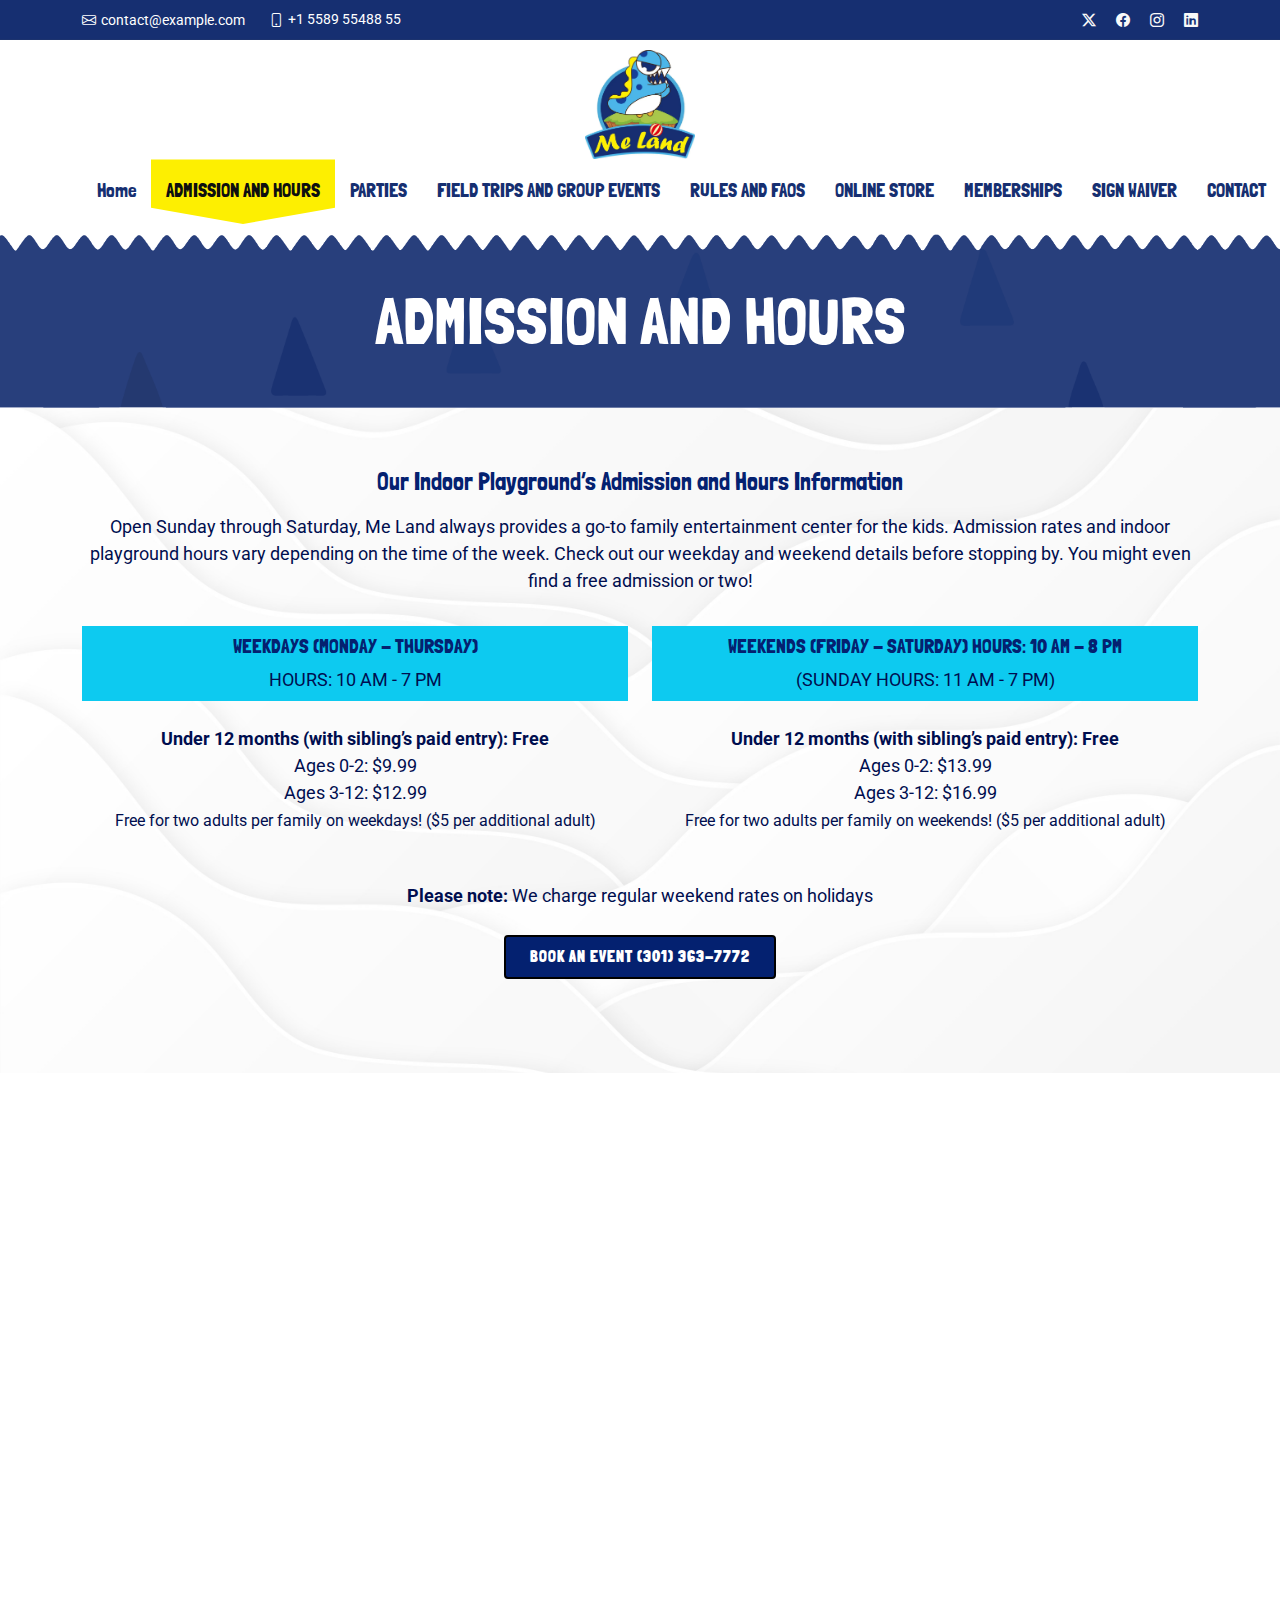
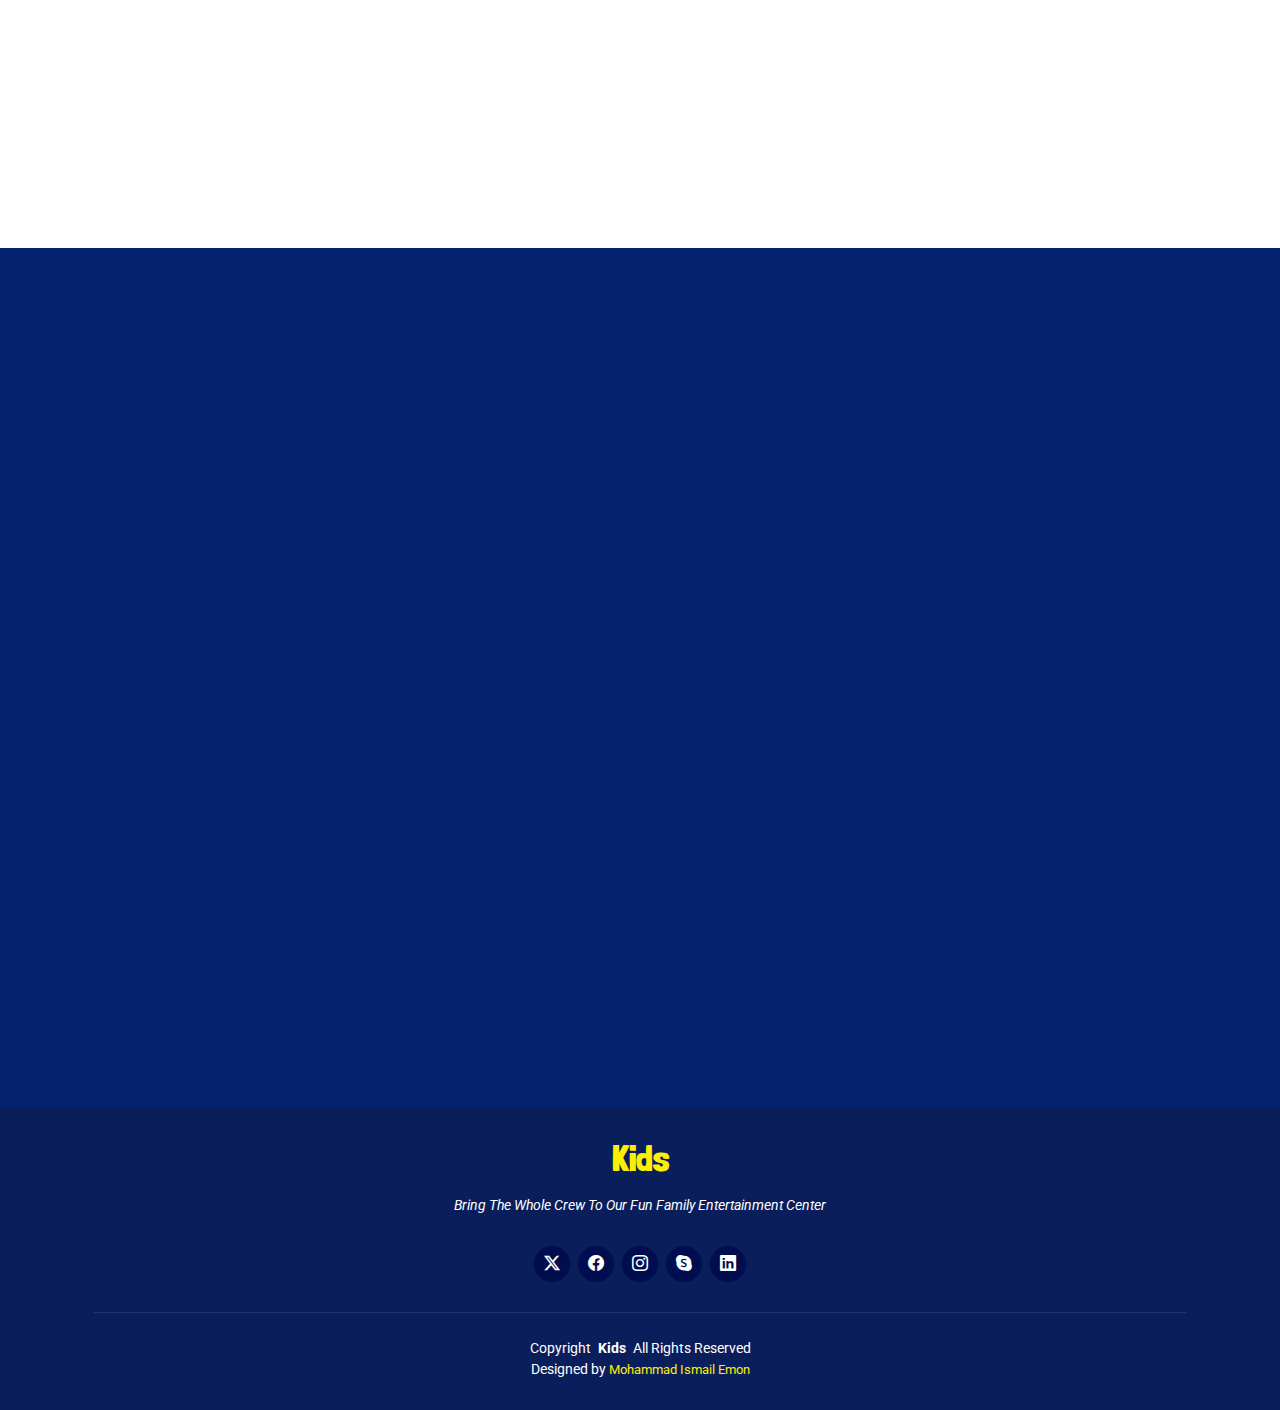
==== AdmissionandHours.html @ 79fac022 "final push" ====
<!DOCTYPE html>
<html lang="en">

<head>
  <meta charset="utf-8">
  <meta content="width=device-width, initial-scale=1.0" name="viewport">
  <title>Kids</title>
  <meta name="description" content="">
  <meta name="keywords" content="">

  <!-- Favicons -->
  <link href="assets/img/favicon.png" rel="icon">
  <link href="assets/img/apple-touch-icon.png" rel="apple-touch-icon">

  <!-- Fonts -->
  <link href="https://fonts.googleapis.com" rel="preconnect">
  <link href="https://fonts.gstatic.com" rel="preconnect" crossorigin>
  <link href="https://fonts.googleapis.com/css2?family=Roboto:ital,wght@0,100;0,300;0,400;0,500;0,700;0,900;1,100;1,300;1,400;1,500;1,700;1,900&family=Montserrat:ital,wght@0,100;0,200;0,300;0,400;0,500;0,600;0,700;0,800;0,900;1,100;1,200;1,300;1,400;1,500;1,600;1,700;1,800;1,900&family=Poppins:ital,wght@0,100;0,200;0,300;0,400;0,500;0,600;0,700;0,800;0,900;1,100;1,200;1,300;1,400;1,500;1,600;1,700;1,800;1,900&display=swap" rel="stylesheet">
  <link href="https://fonts.googleapis.com/css2?family=Londrina+Solid:wght@100;300;400;900&display=swap" rel="stylesheet">


  <!-- Vendor CSS Files -->
  <link href="assets/vendor/bootstrap/css/bootstrap.min.css" rel="stylesheet">
  <link href="assets/vendor/bootstrap-icons/bootstrap-icons.css" rel="stylesheet">
  <link href="assets/vendor/aos/aos.css" rel="stylesheet">
  <link href="assets/vendor/swiper/swiper-bundle.min.css" rel="stylesheet">
  <!-- <link href="assets/vendor/glightbox/css/glightbox.min.css" rel="stylesheet"> -->

  <!-- Main CSS File -->
  <link href="assets/css/main.css" rel="stylesheet">
  <link rel="stylesheet" href="/assets/css/AdmissionandHours.css">

</head>

<body class="index-page">

  <header id="header" class="header ">

    <div class="topbar topba  d-flex align-items-center">
      <div class="  container d-flex justify-content-center justify-content-md-between">
        <div class="contact-info d-flex align-items-center text-white">
          <i class="bi bi-envelope d-flex align-items-center text-white "><a 
            class="text-white" href="mailto:contact@example.com">contact@example.com</a></i>
          <i class="bi bi-phone d-flex align-items-center ms-4 text-white"><span class="text-white">+1 5589 55488 55</span></i>
        </div>
        <div class="social-links  d-none d-md-flex align-items-center">
          <a href="#" class="twitter"><i class="bi bi-twitter-x"></i></a>
          <a href="#" class="facebook"><i class="bi bi-facebook"></i></a>
          <a href="#" class="instagram"><i class="bi bi-instagram"></i></a>
          <a href="#" class="linkedin"><i class="bi bi-linkedin"></i></a>
        </div>
      </div>
    </div><!-- End Top Bar -->

    <div class="branding d-flex align-items-cente">

      <div class="container position-relative d-flex d-md-block align-items-center justify-content-between">
        <a href="index.html" class=" ">
          <img src="/assets/img/kids-logo/logo1.png" alt="" class="mx-auto d-block logo-kids">

        </a>

        <nav id="navmenu" class="navmenu">
          <ul>
            <li><a href="/index.html" class="active">Home</a></li>
            <li><a href="/AdmissionandHours.html">ADMISSION AND HOURS</a></li>
            <li><a href="/Parties.html">PARTIES</a></li>
            <li><a href="/Field-Trips-and-Group-Events.html">FIELD TRIPS AND GROUP EVENTS</a></li>
            <li><a href="/Rules-and-FAQs.html">RULES AND FAOS</a></li>
            <li><a href="#team">ONLINE STORE</a></li>
            <li><a href="/Memberships.html">MEMBERSHIPS</a></li>
            <li><a href="#team">SIGN WAIVER</a></li>
            <li><a href="/Contact-Us.html">CONTACT</a></li>
            <li class="dropdown  mx-1 " style="background-color: #162F71 ; "><a href="#"><span class="text-warning">See our other locations</span> <i class="bi bi-chevron-down toggle-dropdown text-warning"></i></a>
              <ul>
                <li><a href="#">Dropdown 1</a></li>
                <li><a href="#">Dropdown 2</a></li>
                <li><a href="#">Dropdown 3</a></li>
                <li><a href="#">Dropdown 4</a></li>
              </ul>
            </li>
         
          </ul>
          <i class="mobile-nav-toggle d-xl-none bi bi-list"></i>
        </nav>

      </div>

    </div>

  </header>

  <main class="main">

   <!-- frederick section -->
    
   <div id="title-heading">
    <h1 class="text-center p-5  m-0 " id="title-heading">Admission and Hours</h1>
  </div>

<!--frederick section end -->

 <!-- admission section -->
<section id="admission" id="headline-bg"  class="headline-bg">
<div class="container">
  <h4 class="text-center">Our Indoor Playground’s Admission and Hours Information</h4>
<p class="text-center py-2 text-wrap " >Open Sunday through Saturday, Me Land always provides a go-to family entertainment center for the kids. Admission rates and indoor playground hours vary depending on the time of the week. Check out our weekday and weekend details before stopping by. You might even find a free admission or two!</p>
</div>



<div class="container text-center py-4">
  <div class="row">
      <div class="col-md-6">
          <div class="bg-info text-white py-2">
              <h5>WEEKDAYS (MONDAY - THURSDAY)</h5>
              <p class="text-center">HOURS: 10 AM - 7 PM</p>
          </div>

          <div class="col-md-12 d-flex flex-column align-items-center pb-4 pt-2 py-md-4">
            <p class=""><strong>Under 12 months (with sibling’s paid entry): Free</strong></p>
            <p>Ages 0-2: $9.99</p>
            <p>Ages 3-12: $12.99</p>
            <p class="additional"><small>Free for two adults per family on weekdays! ($5 per additional adult)</small></p>
        </div>

      </div>
      <div class="col-md-6 ">
          <div class="bg-info text-white py-2">
              <h5>WEEKENDS (FRIDAY - SATURDAY) HOURS: 10 AM - 8 PM</h5>
              <p class="text-center">(SUNDAY HOURS: 11 AM - 7 PM)</p>
          </div>
          <div class="col-md-12 d-flex flex-column align-items-center  pb-4 pt-2 py-md-4">
            <p><strong>Under 12 months (with sibling’s paid entry): Free</strong></p>
            <p>Ages 0-2: $13.99</p>
            <p>Ages 3-12: $16.99</p>
            <p class="additional"><small>Free for two adults per family on weekends! ($5 per additional adult)</small></p>
        </div>
      </div>
      
  </div>


  <div class="row mt-0">
      <div class="col-12">
          <p class="text-center pt-4 pb-3"><strong>Please note:</strong> We charge regular weekend rates on holidays</p>
          <a href="tel:3013637772" class="event-book-btn  fw-bold px-4 py-2">
              BOOK AN EVENT (301) 363-7772
          </a>
      </div>
  </div>
</div>


</section>
 <!-- admission section end -->






    <!-- Testimonials Section -->
    <section id="testimonials" class="testimonials section">

      <!-- Section Title -->
      <div class="container " data-aos="zoom-in-up">
        <div class="portfolio-section container">
          <!-- <div class="ribbon"></div> -->
          <h1 class="portfolio-title my-0">What our</h1>
          <h2 class="portfolio-subtitle">customers are saying</h2>
      </div>
      </div><!-- End Section Title -->

      <div class="container" data-aos="fade-up" data-aos-delay="100">

        <div class="swiper init-swiper">
          <script type="application/json" class="swiper-config">
            {
              "loop": true,
              "speed": 600,
              "autoplay": {
                "delay": 5000
              },
              "slidesPerView": "auto",
              "pagination": {
                "el": ".swiper-pagination",
                "type": "bullets",
                "clickable": true
              },
              "breakpoints": {
                "320": {
                  "slidesPerView": 1,
                  "spaceBetween": 40
                },
                "1200": {
                  "slidesPerView": 3,
                  "spaceBetween": 10
                }
              }
            }
          </script>
          <div class="swiper-wrapper">

            <div class="swiper-slide">
              <div class="testimonial-item">
                <img src="assets/img/testimonials/testimonials-1.jpg" class="testimonial-img" alt="">
                <h3>Saul Goodman</h3>
                <h4>Ceo &amp; Founder</h4>
                <div class="stars">
                  <i class="bi bi-star-fill"></i><i class="bi bi-star-fill"></i><i class="bi bi-star-fill"></i><i class="bi bi-star-fill"></i><i class="bi bi-star-fill"></i>
                </div>
                <p>
                  <i class="bi bi-quote quote-icon-left"></i>
                  <span>Proin iaculis purus consequat sem cure digni ssim donec porttitora entum suscipit rhoncus. Accusantium quam, ultricies eget id, aliquam eget nibh et. Maecen aliquam, risus at semper.</span>
                  <i class="bi bi-quote quote-icon-right"></i>
                </p>
              </div>
            </div><!-- End testimonial item -->

            <div class="swiper-slide">
              <div class="testimonial-item">
                <img src="assets/img/testimonials/testimonials-2.jpg" class="testimonial-img" alt="">
                <h3>Sara Wilsson</h3>
                <h4>Designer</h4>
                <div class="stars">
                  <i class="bi bi-star-fill"></i><i class="bi bi-star-fill"></i><i class="bi bi-star-fill"></i><i class="bi bi-star-fill"></i><i class="bi bi-star-fill"></i>
                </div>
                <p>
                  <i class="bi bi-quote quote-icon-left"></i>
                  <span>Export tempor illum tamen malis malis eram quae irure esse labore quem cillum quid cillum eram malis quorum velit fore eram velit sunt aliqua noster fugiat irure amet legam anim culpa.</span>
                  <i class="bi bi-quote quote-icon-right"></i>
                </p>
              </div>
            </div><!-- End testimonial item -->

            <div class="swiper-slide">
              <div class="testimonial-item">
                <img src="assets/img/testimonials/testimonials-3.jpg" class="testimonial-img" alt="">
                <h3>Jena Karlis</h3>
                <h4>Store Owner</h4>
                <div class="stars">
                  <i class="bi bi-star-fill"></i><i class="bi bi-star-fill"></i><i class="bi bi-star-fill"></i><i class="bi bi-star-fill"></i><i class="bi bi-star-fill"></i>
                </div>
                <p>
                  <i class="bi bi-quote quote-icon-left"></i>
                  <span>Enim nisi quem export duis labore cillum quae magna enim sint quorum nulla quem veniam duis minim tempor labore quem eram duis noster aute amet eram fore quis sint minim.</span>
                  <i class="bi bi-quote quote-icon-right"></i>
                </p>
              </div>
            </div><!-- End testimonial item -->

            <div class="swiper-slide">
              <div class="testimonial-item">
                <img src="assets/img/testimonials/testimonials-4.jpg" class="testimonial-img" alt="">
                <h3>Matt Brandon</h3>
                <h4>Freelancer</h4>
                <div class="stars">
                  <i class="bi bi-star-fill"></i><i class="bi bi-star-fill"></i><i class="bi bi-star-fill"></i><i class="bi bi-star-fill"></i><i class="bi bi-star-fill"></i>
                </div>
                <p>
                  <i class="bi bi-quote quote-icon-left"></i>
                  <span>Fugiat enim eram quae cillum dolore dolor amet nulla culpa multos export minim fugiat minim velit minim dolor enim duis veniam ipsum anim magna sunt elit fore quem dolore labore illum veniam.</span>
                  <i class="bi bi-quote quote-icon-right"></i>
                </p>
              </div>
            </div><!-- End testimonial item -->

            <div class="swiper-slide">
              <div class="testimonial-item">
                <img src="assets/img/testimonials/testimonials-5.jpg" class="testimonial-img" alt="">
                <h3>John Larson</h3>
                <h4>Entrepreneur</h4>
                <div class="stars">
                  <i class="bi bi-star-fill"></i><i class="bi bi-star-fill"></i><i class="bi bi-star-fill"></i><i class="bi bi-star-fill"></i><i class="bi bi-star-fill"></i>
                </div>
                <p>
                  <i class="bi bi-quote quote-icon-left"></i>
                  <span>Quis quorum aliqua sint quem legam fore sunt eram irure aliqua veniam tempor noster veniam enim culpa labore duis sunt culpa nulla illum cillum fugiat legam esse veniam culpa fore nisi cillum quid.</span>
                  <i class="bi bi-quote quote-icon-right"></i>
                </p>
              </div>
            </div><!-- End testimonial item -->

          </div>
          <div class="swiper-pagination"></div>
        </div>

      </div>

    </section><!-- /Testimonials Section -->







    <!-- Contact Section -->
    <section id="contact" class="contact section ">

      <!-- Section Title -->
      <div class="container " data-aos="fade-up">
        <h2>Walk Into An All-New
          Indoor Playground Experience</h2>
        <p class="text-light">Book your private party or just walk in when you find the right day to play. We’re open all week to promote never-ending fun!</p>
      </div><!-- End Section Title -->

      <div class="container" data-aos="fade-up" data-aos-delay="100">

        <div class="mb-4" data-aos="fade-up" data-aos-delay="200">
          <iframe style="border:0; width: 100%; height: 270px;" src="https://www.google.com/maps/embed?pb=!1m14!1m8!1m3!1d48389.78314118045!2d-74.006138!3d40.710059!3m2!1i1024!2i768!4f13.1!3m3!1m2!1s0x89c25a22a3bda30d%3A0xb89d1fe6bc499443!2sDowntown%20Conference%20Center!5e0!3m2!1sen!2sus!4v1676961268712!5m2!1sen!2sus" frameborder="0" allowfullscreen="" loading="lazy" referrerpolicy="no-referrer-when-downgrade"></iframe>
        </div><!-- End Google Maps -->

        <div class="row gy-4">

          <div class="col-lg-4">
            <div class="info-item d-flex" data-aos="fade-up" data-aos-delay="300">
              <i class="bi bi-geo-alt flex-shrink-0"></i>
              <div>
                <h3>Address</h3>
                <p>A108 Adam Street, New York, NY 535022</p>
              </div>
            </div><!-- End Info Item -->

            <div class="info-item d-flex" data-aos="fade-up" data-aos-delay="400">
              <i class="bi bi-telephone flex-shrink-0"></i>
              <div>
                <h3>Call Us</h3>
                <p>+1 5589 55488 55</p>
              </div>
            </div><!-- End Info Item -->

            <div class="info-item d-flex" data-aos="fade-up" data-aos-delay="500">
              <i class="bi bi-envelope flex-shrink-0"></i>
              <div>
                <h3>Email Us</h3>
                <p>info@example.com</p>
              </div>
            </div><!-- End Info Item -->

          </div>

          <div class="col-lg-8">
            <form action="forms/contact.php" method="post" class="php-email-form" data-aos="fade-up" data-aos-delay="200">
              <div class="row gy-4">

                <div class="col-md-6">
                  <input type="text" name="name" class="form-control" placeholder="Your Name" required="">
                </div>

                <div class="col-md-6 ">
                  <input type="email" class="form-control" name="email" placeholder="Your Email" required="">
                </div>

                <div class="col-md-12">
                  <input type="text" class="form-control" name="subject" placeholder="Subject" required="">
                </div>

                <div class="col-md-12">
                  <textarea class="form-control" name="message" rows="6" placeholder="Message" required=""></textarea>
                </div>

                <div class="col-md-12 text-center">
                  <div class="loading">Loading</div>
                  <div class="error-message"></div>
                  <div class="sent-message">Your message has been sent. Thank you!</div>

                  <button type="submit">Send Message</button>
                </div>

              </div>
            </form>
          </div><!-- End Contact Form -->

        </div>

      </div>

    </section><!-- /Contact Section -->

  </main>

  <footer id="footer" class="footer dark-background">
    <div class="container">
      <h3 class="sitename">Kids</h3>
      <p>Bring The Whole Crew To Our Fun Family Entertainment Center</p>
      <div class="social-links d-flex justify-content-center">
        <a href=""><i class="bi bi-twitter-x"></i></a>
        <a href=""><i class="bi bi-facebook"></i></a>
        <a href=""><i class="bi bi-instagram"></i></a>
        <a href=""><i class="bi bi-skype"></i></a>
        <a href=""><i class="bi bi-linkedin"></i></a>
      </div>
      <div class="container">
        <div class="copyright">
          <span>Copyright</span> <strong class="px-1 sitename">Kids</strong> <span>All Rights Reserved</span>
        </div>
        <div class="credits ">
         
          Designed by <a href="">Mohammad Ismail Emon</a>
        </div>
      </div>
    </div>
  </footer>

  <!-- Scroll Top -->
  <a href="#" id="scroll-top" class="scroll-top d-flex align-items-center justify-content-center"><i class="bi bi-arrow-up-short"></i></a>

  <!-- Preloader -->
  <div id="preloader"></div>

  <!-- Vendor JS Files -->
  <script src="assets/vendor/bootstrap/js/bootstrap.bundle.min.js"></script>
  
  <script src="assets/vendor/aos/aos.js"></script>
  <script src="assets/vendor/swiper/swiper-bundle.min.js"></script>
  <script src="assets/vendor/glightbox/js/glightbox.min.js"></script>
  <script src="assets/vendor/imagesloaded/imagesloaded.pkgd.min.js"></script>
  <script src="assets/vendor/isotope-layout/isotope.pkgd.min.js"></script>
<script src="https://code.jquery.com/jquery-3.6.0.min.js"></script>

  <!-- Main JS File -->
  <script src="assets/js/main.js"></script>

</body>

</html>
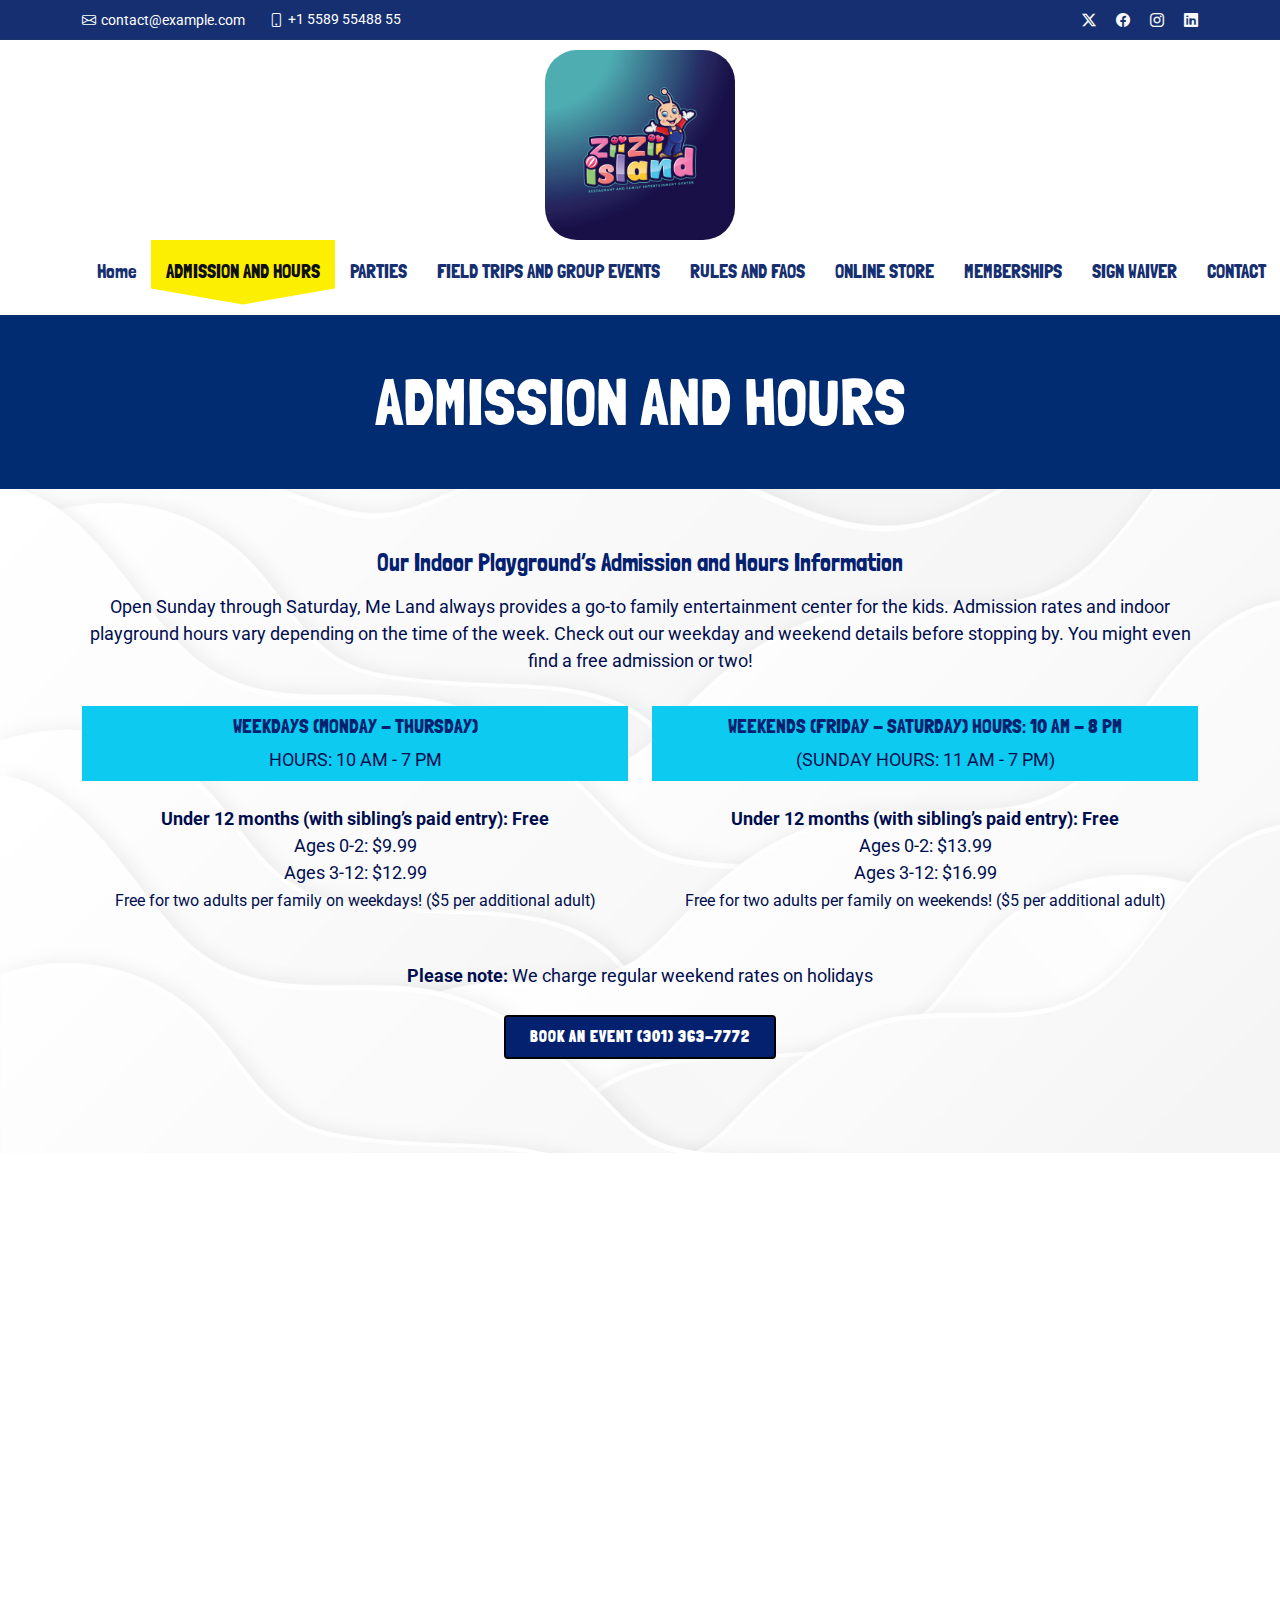
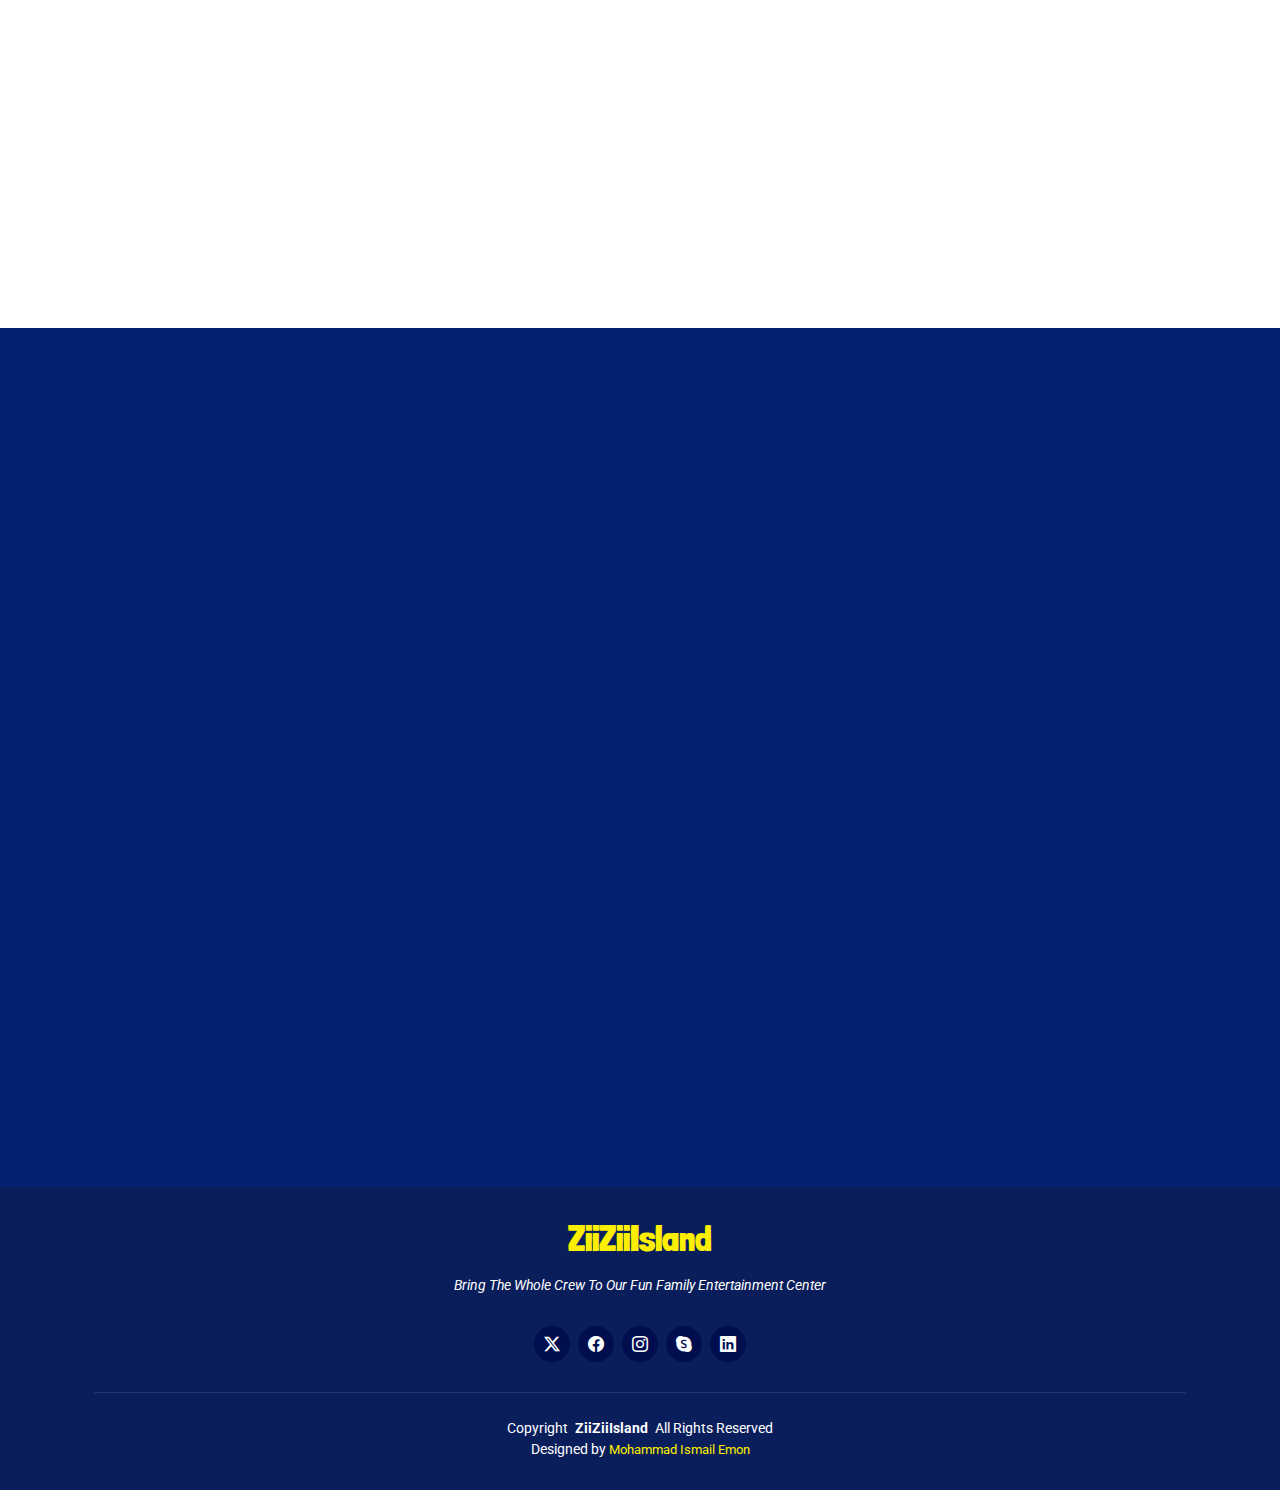
==== commit 1b593273: "Doner" ====
--- a/AdmissionandHours.html
+++ b/AdmissionandHours.html
@@ -4,13 +4,13 @@
 <head>
   <meta charset="utf-8">
   <meta content="width=device-width, initial-scale=1.0" name="viewport">
-  <title>Kids</title>
+    <title>ziizii-island</title>
   <meta name="description" content="">
   <meta name="keywords" content="">
 
   <!-- Favicons -->
-  <link href="assets/img/favicon.png" rel="icon">
-  <link href="assets/img/apple-touch-icon.png" rel="apple-touch-icon">
+  <link href="/assets/img/kids-logo/logo1.png" rel="icon">
+     <link href="/assets/img/kids-logo/logo1.png" rel="apple-touch-icon">
 
   <!-- Fonts -->
   <link href="https://fonts.googleapis.com" rel="preconnect">
@@ -56,7 +56,7 @@
 
       <div class="container position-relative d-flex d-md-block align-items-center justify-content-between">
         <a href="index.html" class=" ">
-          <img src="/assets/img/kids-logo/logo1.png" alt="" class="mx-auto d-block logo-kids">
+           <img src="/assets/img/kids-logo/logo1.png" alt="" class="rounded-5 mx-auto d-block logo-kids">
 
         </a>
 
@@ -383,7 +383,7 @@
 
   <footer id="footer" class="footer dark-background">
     <div class="container">
-      <h3 class="sitename">Kids</h3>
+      <h3 class="sitename">ZiiZiiIsland</h3>
       <p>Bring The Whole Crew To Our Fun Family Entertainment Center</p>
       <div class="social-links d-flex justify-content-center">
         <a href=""><i class="bi bi-twitter-x"></i></a>
@@ -394,7 +394,7 @@
       </div>
       <div class="container">
         <div class="copyright">
-          <span>Copyright</span> <strong class="px-1 sitename">Kids</strong> <span>All Rights Reserved</span>
+         <span>Copyright</span> <strong class="px-1 sitename">ZiiZiiIsland</strong> <span>All Rights Reserved</span>
         </div>
         <div class="credits ">
          
--- a/assets/css/main.css
+++ b/assets/css/main.css
@@ -371,21 +371,83 @@
 }
 
 .logo-kids{
-  width: 110px;
+  width: 190px;
+  height: auto;
 }
 
 
 @media (max-width: 768px) {
   .logo-kids {
-      width: 100px; /* Adjust width for tablets and small devices */
+      width: 110px; /* Adjust width for tablets and small devices */
   }
 }
 
 @media (max-width: 576px) {
   .logo-kids {
-      width: 80px; /* Adjust width for very small devices */
-  }
-}
+      width: 110px; /* Adjust width for very small devices */
+  }
+}
+
+/* Adjust the image size */
+.title-img {
+  width: 90px; /* Set the desired width */
+  height: auto; /* Maintain the aspect ratio */
+  border-radius: 8px; /* Optional: Make corners rounded */
+}
+
+/* Media Query for Smaller Screens */
+@media (max-width: 768px) {
+  .title-img {
+    width: 60px; /* Smaller image size for narrow screens */
+  }
+}
+
+
+
+
+
+/* Image */
+.title-img {
+  width: 100px; /* Adjust size for responsiveness */
+  height: auto; /* Maintain aspect ratio */
+  border-radius: 8px; /* Rounded corners */
+}
+
+/* Media Query for Smaller Screens */
+@media (max-width: 768px) {
+  .title-container {
+    flex-direction: column; /* Stack text and image vertically on smaller screens */
+    text-align: center;
+  }
+
+  #title-heading {
+    font-size: 1.5rem; /* Reduce text size */
+  }
+
+  .title-img {
+    width: 60px; /* Reduce image size */
+  }
+}
+
+
+
+
+
+/* Ensure the video fills the full height */
+video {
+  object-fit: cover; /* Ensures the video fills the area while maintaining aspect ratio */
+}
+
+/* Add responsiveness */
+@media (max-width: 768px) {
+  video {
+    height: auto; /* Adjust for smaller screens */
+  }
+}
+
+
+
+
 
 
 /* Navmenu - Mobile */
@@ -767,7 +829,7 @@
 --------------------------------------------------------------*/
 .hero {
   width: 100%;
-  min-height: 70vh;
+  min-height: 80vh;
   position: relative;
   padding: 0;
   display: flex;
@@ -973,8 +1035,8 @@
 /* frederick section */
 
 .frederick {
-  background-color: var(--heading-color);
-  color: white;
+  /* background-color: var(--heading-color); */
+  color: rgb(255, 255, 255);
   font-size: 65px;
   font-weight: 400;
 }
@@ -993,11 +1055,29 @@
   }
 }
 
+
+
+.decorative-icon img {
+
+  display: inline-block;
+
+}
+.menu-img {
+  width: 100%;
+  aspect-ratio: 3/6;
+  object-fit: contain;
+ 
+}
+
+
+
+
+
 /* frederick section */
 /*--------------------------------------------------------------
 # About Section
 --------------------------------------------------------------*/
-#about {
+#about , #menu {
   background-image: url('/assets/img/bg/1.jpg');
   background-size: cover; /* Ensures the image covers the entire section */
   background-position: center;
@@ -1005,8 +1085,17 @@
   background-attachment: fixed;
   color: #292828; /* Text color */
 }
+ #menu {
+  background-image: url('/assets/img/bg/6.jpg');
+  background-size: cover; /* Ensures the image covers the entire section */
+  background-position: center;
+  background-repeat: no-repeat;
+  background-attachment: fixed;
+  color: #292828; /* Text color */
+}
 #title-heading {
-  background-image: url('/assets/img/bg/7.png');
+  /* background-image: url('/assets/img/bg/6.png'); */
+  background-color: #012C71;
   background-size: cover; /* Ensures the image covers the entire section */
   background-position: center;
   background-repeat: no-repeat;
@@ -1015,6 +1104,27 @@
   text-transform: uppercase;
   
 }
+/* Custom close button style */
+.btn-close {
+  background-color: #ff5c8d; /* Colorful background */
+  border-radius: 50%; /* Round the button */
+  padding: 8px; /* Add padding */
+  box-shadow: 0 4px 8px rgba(0, 0, 0, 0.2); /* Subtle shadow */
+  transition: all 0.3s ease; /* Smooth transition for hover effects */
+}
+
+/* Hover effect */
+.btn-close:hover {
+  background-color: #ff4081; /* Darker pink on hover */
+  transform: scale(1.1); /* Slightly enlarge the button on hover */
+}
+
+/* Focus effect (optional for accessibility) */
+.btn-close:focus {
+  outline: none;
+  box-shadow: 0 0 0 0.25rem rgba(255, 92, 141, 0.5); /* Glowing effect on focus */
+}
+
 
 #title-heading{
 
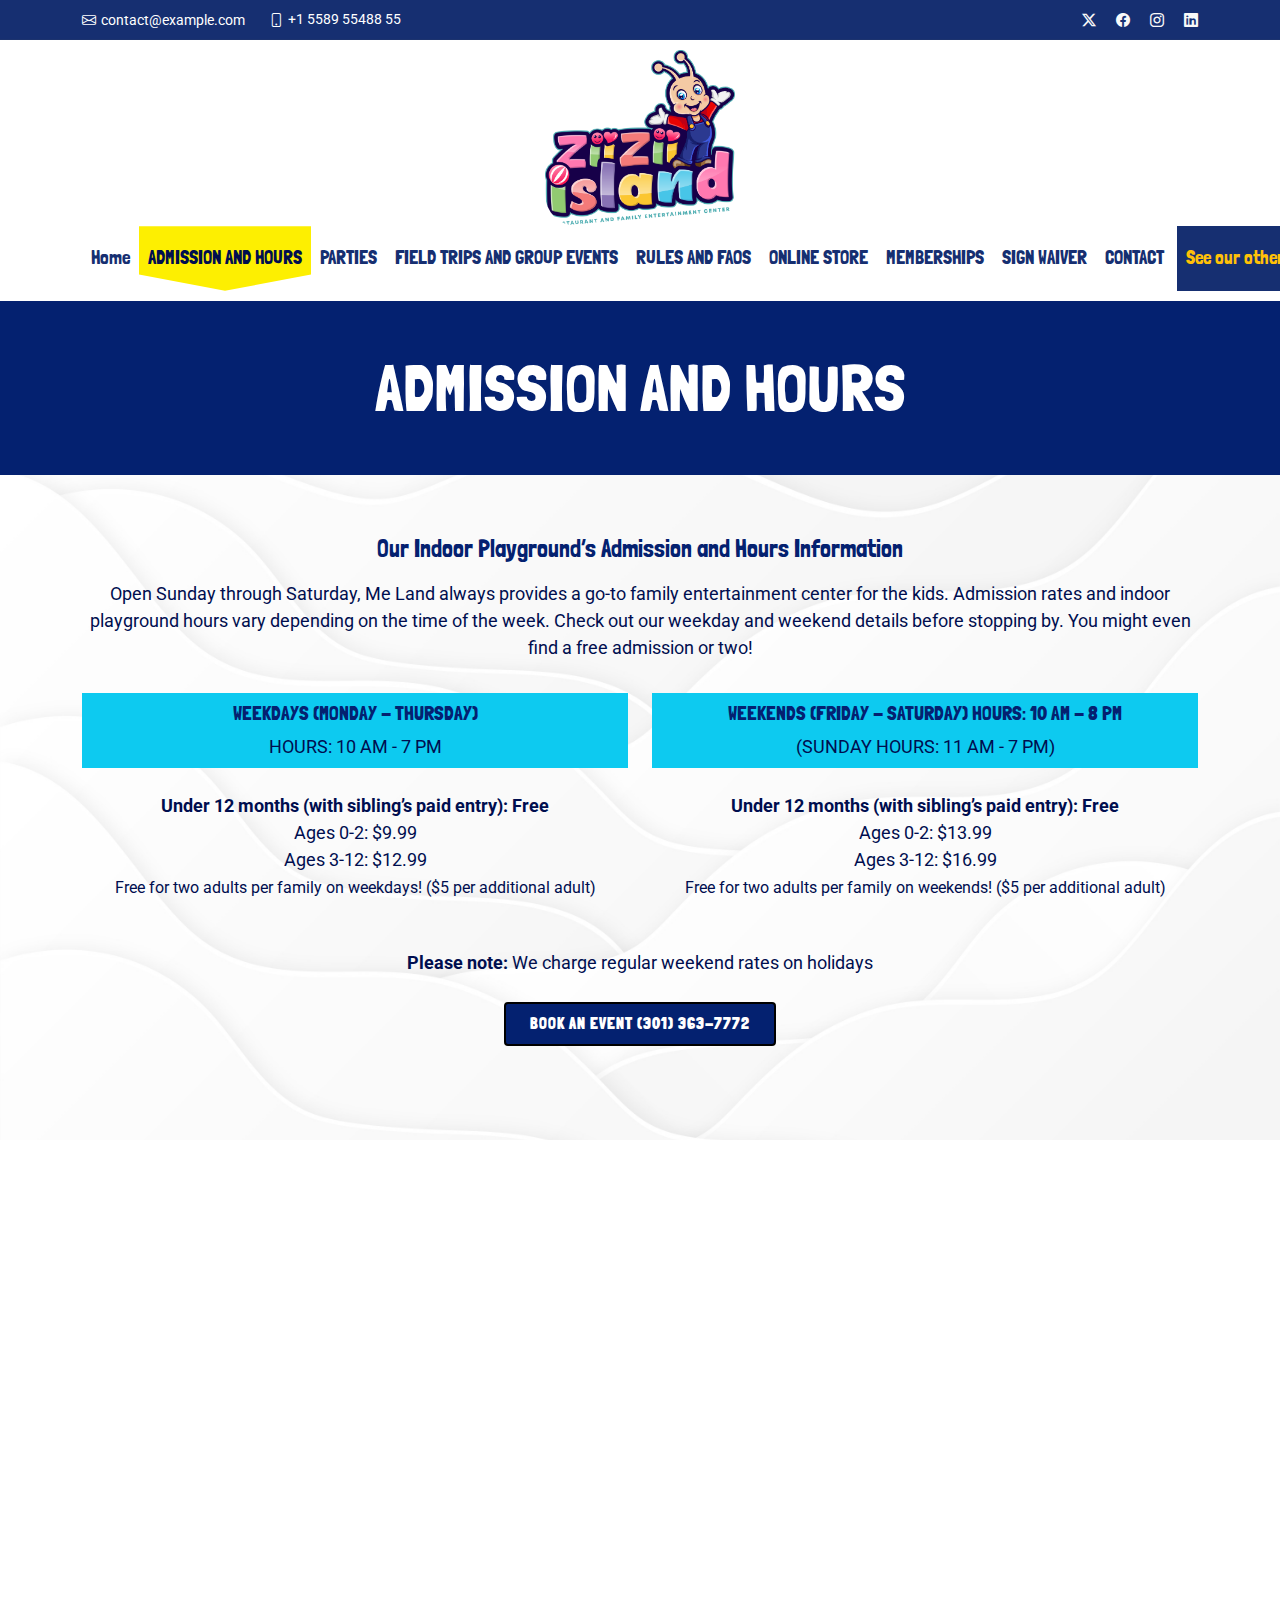
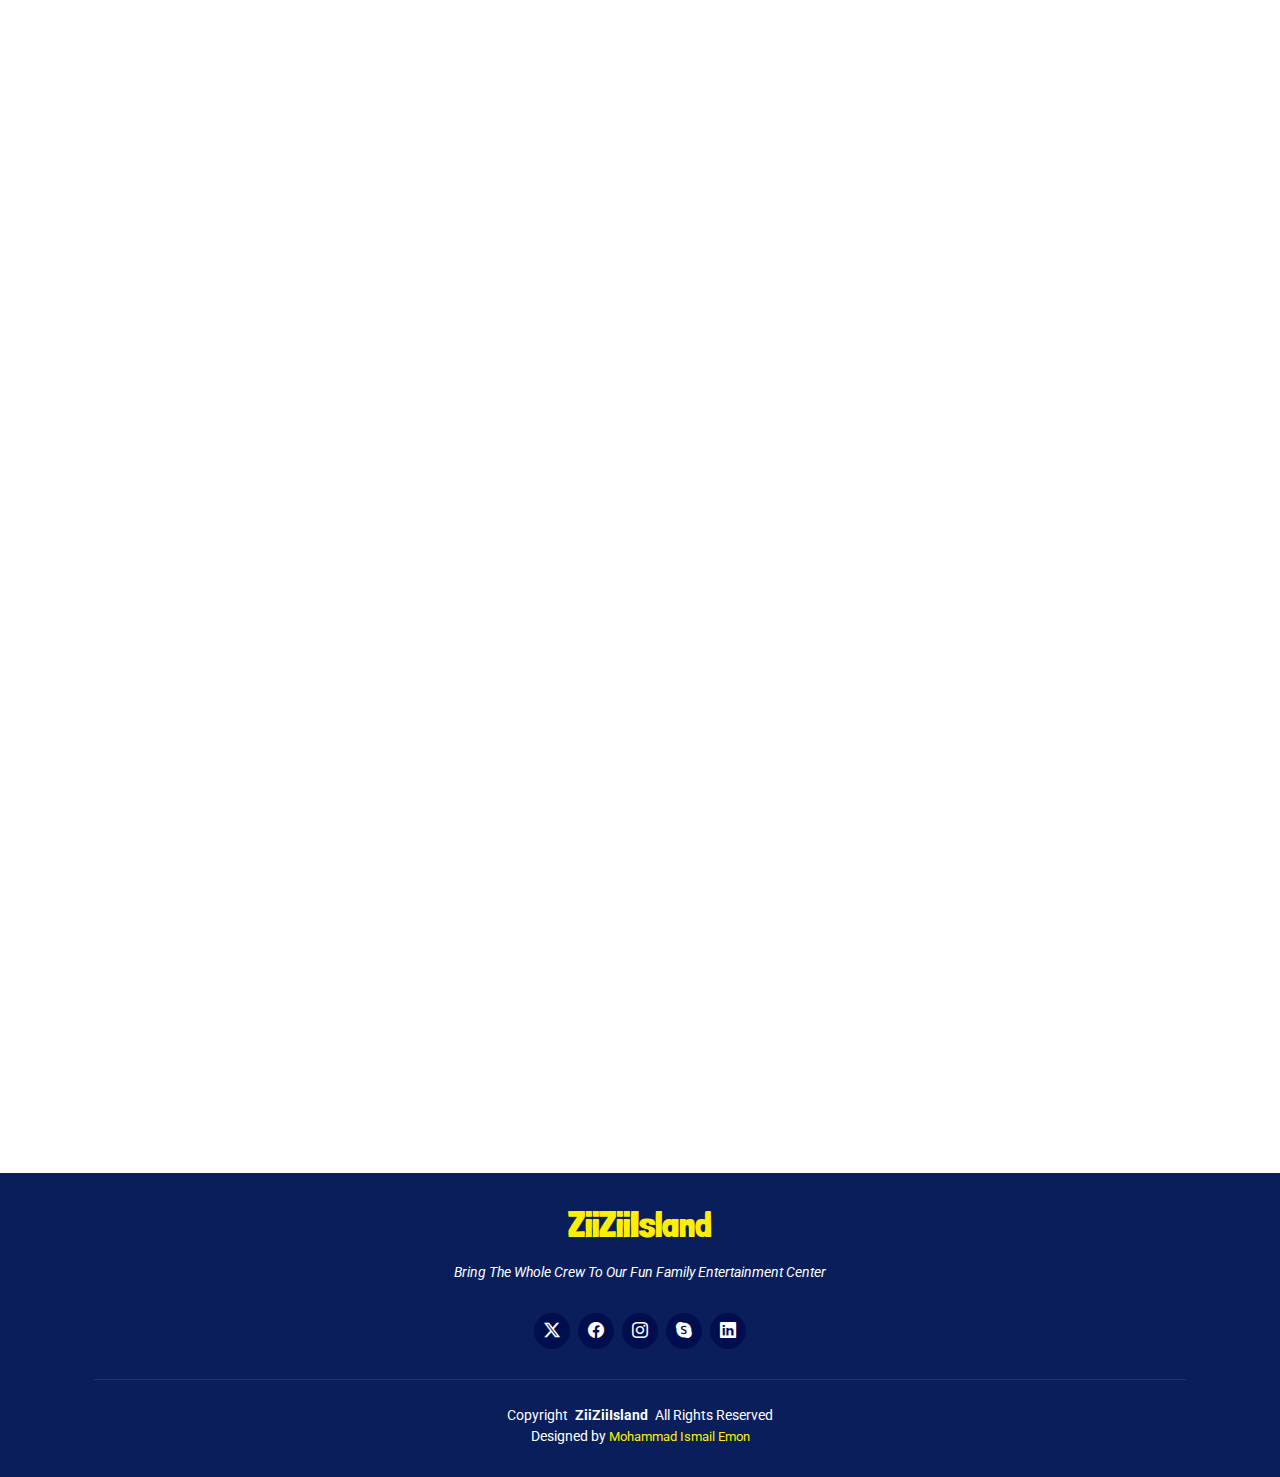
==== commit 59e64759: "done" ====
--- a/AdmissionandHours.html
+++ b/AdmissionandHours.html
@@ -9,8 +9,8 @@
   <meta name="keywords" content="">
 
   <!-- Favicons -->
-  <link href="/assets/img/kids-logo/logo1.png" rel="icon">
-     <link href="/assets/img/kids-logo/logo1.png" rel="apple-touch-icon">
+  <link href="/assets/img/kids-logo/logo2.png" rel="icon">
+     <link href="/assets/img/kids-logo/logo2.png" rel="apple-touch-icon">
 
   <!-- Fonts -->
   <link href="https://fonts.googleapis.com" rel="preconnect">
@@ -56,7 +56,7 @@
 
       <div class="container position-relative d-flex d-md-block align-items-center justify-content-between">
         <a href="index.html" class=" ">
-           <img src="/assets/img/kids-logo/logo1.png" alt="" class="rounded-5 mx-auto d-block logo-kids">
+           <img src="/assets/img/kids-logo/logo2.png" alt="" class="rounded-5 mx-auto d-block logo-kids">
 
         </a>
 
@@ -309,7 +309,11 @@
       <div class="container" data-aos="fade-up" data-aos-delay="100">
 
         <div class="mb-4" data-aos="fade-up" data-aos-delay="200">
-          <iframe style="border:0; width: 100%; height: 270px;" src="https://www.google.com/maps/embed?pb=!1m14!1m8!1m3!1d48389.78314118045!2d-74.006138!3d40.710059!3m2!1i1024!2i768!4f13.1!3m3!1m2!1s0x89c25a22a3bda30d%3A0xb89d1fe6bc499443!2sDowntown%20Conference%20Center!5e0!3m2!1sen!2sus!4v1676961268712!5m2!1sen!2sus" frameborder="0" allowfullscreen="" loading="lazy" referrerpolicy="no-referrer-when-downgrade"></iframe>
+          <iframe style="border:0; width: 100%; height: 270px;"
+           src="https://www.google.com/maps/embed?pb=!1m23!1m12!1m3!1d230.61204253196044!
+           2d91.81237014799079!3d22.361455688079545!2m3!1f0!2f0!3f0!3m2!1i1024!2i768!4f13.
+           1!4m8!3e2!4m0!4m5!1s0x30acd9a12c6a2ed9%3A0xf46a3e39d2fc9fb6!2s9R66%2B7MF%20Khulshi%20Mart%2C%204%20Zakir%20Hossain%20Rd%2C%20Chattogram%204000!
+           3m2!1d22.3615538!2d91.8123834!5e0!3m2!1sen!2sbd!4v1734172953094!5m2!1sen!2sbd" frameborder="0" allowfullscreen="" loading="lazy" referrerpolicy="no-referrer-when-downgrade"></iframe>
         </div><!-- End Google Maps -->
 
         <div class="row gy-4">
--- a/assets/css/main.css
+++ b/assets/css/main.css
@@ -116,6 +116,7 @@
 }
 .event-book-button:hover{
   color: var(--nav-hover-bg-color);
+  background-color: var(--nav-dropdown-hover-color)!important;
 }
 
 
@@ -279,7 +280,7 @@
   .navmenu a,
   .navmenu a:focus {
     color: var(--nav-color);
-    padding: 18px 15px;
+    padding: 18px 9px;
     font-size: 19px;
     font-family: var(--nav-font);
     font-weight: 400;
@@ -305,12 +306,20 @@
   .navmenu li:hover>a,
   .navmenu .active,
   .navmenu .active:focus {
-    color: var(--nav-hover-color);
+    color: var(--accent-color);
     background-color:  var(--nav-hover-bg-color);
     clip-path: polygon(0% 0%, 100% 0%, 100% 75%, 50% 100%, 0% 75%); /* Creates the pointed shape */
   }
-
-  
+   .active{
+    color: var(--background-color);
+  }
+  .location{
+    color: #ffffff;
+  }
+  .location:hover{
+    color: #000000;
+  }
+
   
 
   .navmenu .dropdown ul {
@@ -968,6 +977,8 @@
   z-index: 1;
 }
 
+
+
 .hero .carousel-item::before {
   content: "";
   /* background-color: color-mix(in srgb, var(--background-color), transparent 30%); */
@@ -1095,7 +1106,7 @@
 }
 #title-heading {
   /* background-image: url('/assets/img/bg/6.png'); */
-  background-color: #012C71;
+  background-color: var(--heading-color);
   background-size: cover; /* Ensures the image covers the entire section */
   background-position: center;
   background-repeat: no-repeat;
@@ -1170,7 +1181,7 @@
   }
 }
 #testimonials {
-  background-image: url('/assets/img/bg/4.jpg');
+  background-image: url('/assets/img/bg/1.jpg');
   background-size: cover; /* Ensures the image covers the entire section */
   background-position: center;
   background-repeat: no-repeat;
@@ -1737,7 +1748,7 @@
 # Contact Section
 --------------------------------------------------------------*/
 #contact{
-  background-color: var(--heading-color);
+  /* background-color: var(--heading-color); */
 }
 .contact .info-item+.info-item {
   margin-top: 40px;
@@ -1762,10 +1773,10 @@
   font-size: 18px;
   font-weight: 400;
   margin-bottom: 5px;
-  color:var(--nav-hover-bg-color) ;
+  color:var(--accent-color) ;
 }
 .contact h2 {
- color: var(--nav-hover-bg-color);
+ color: var(--accent-color);
  line-height: 40px;
  font-weight: 400;
 }
@@ -1774,7 +1785,7 @@
   padding: 0;
   margin-bottom: 0;
   font-size: 14px;
-  color: var(--background-color);
+  color: var(--accent-color);
 }
 
 .contact .php-email-form {
@@ -1787,10 +1798,10 @@
   font-size: 14px;
   padding: 10px 15px;
   box-shadow: none;
-  border-radius: 0;
-  color: var(--default-color);
-  background-color: color-mix(in srgb, var(--background-color), transparent 0%);
-  border-color: color-mix(in srgb, var(--nav-hover-bg-color), transparent 80%);
+  border-radius: 10;
+  color: var(--background-color);
+  background-color: color-mix(in srgb, var(--accent-color), transparent 0%);
+  border-color: color-mix(in srgb, var(--background-color), transparent 80%);
 }
 
 .contact .php-email-form input[type=text]:focus,
@@ -1802,7 +1813,7 @@
 .contact .php-email-form input[type=text]::placeholder,
 .contact .php-email-form input[type=email]::placeholder,
 .contact .php-email-form textarea::placeholder {
-  color: color-mix(in srgb, var(--default-color), transparent 70%);
+  color: color-mix(in srgb, var(--background-color), transparent 50%);
 }
 
 .contact .php-email-form button[type=submit] {
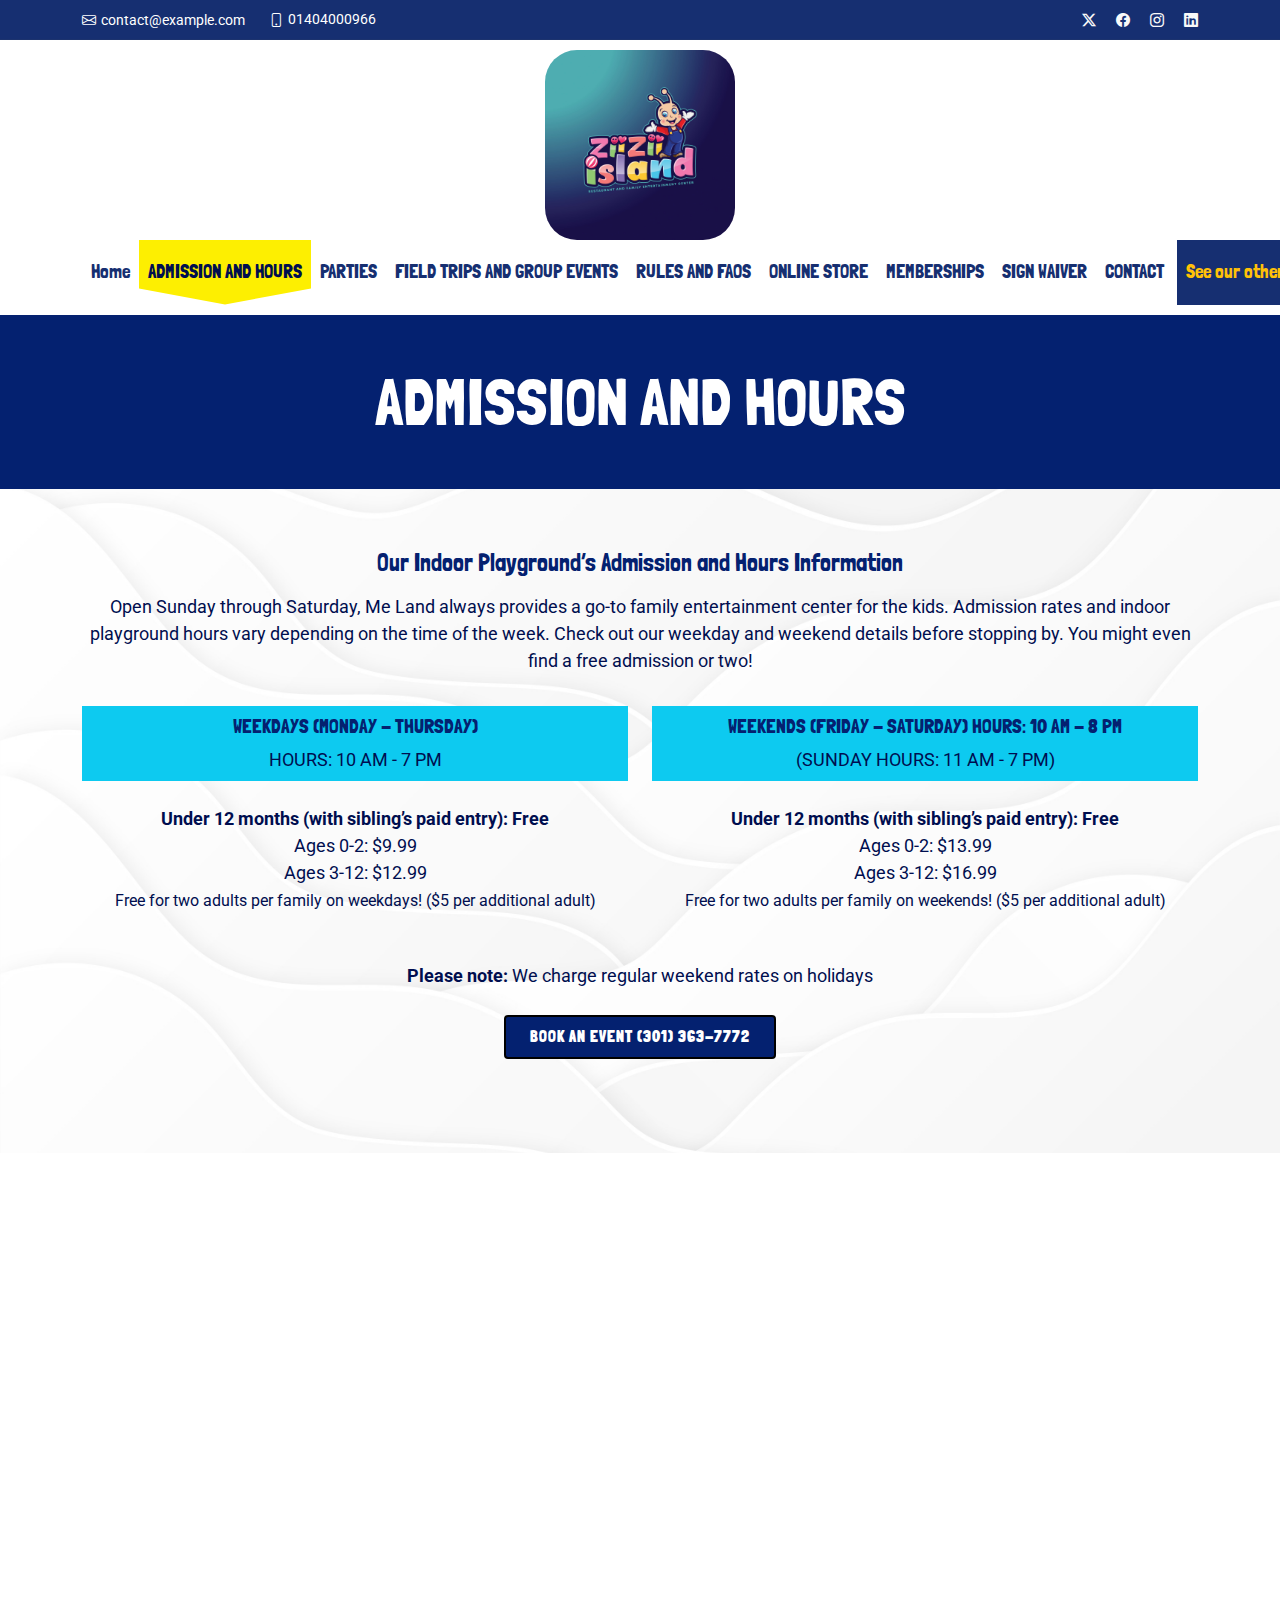
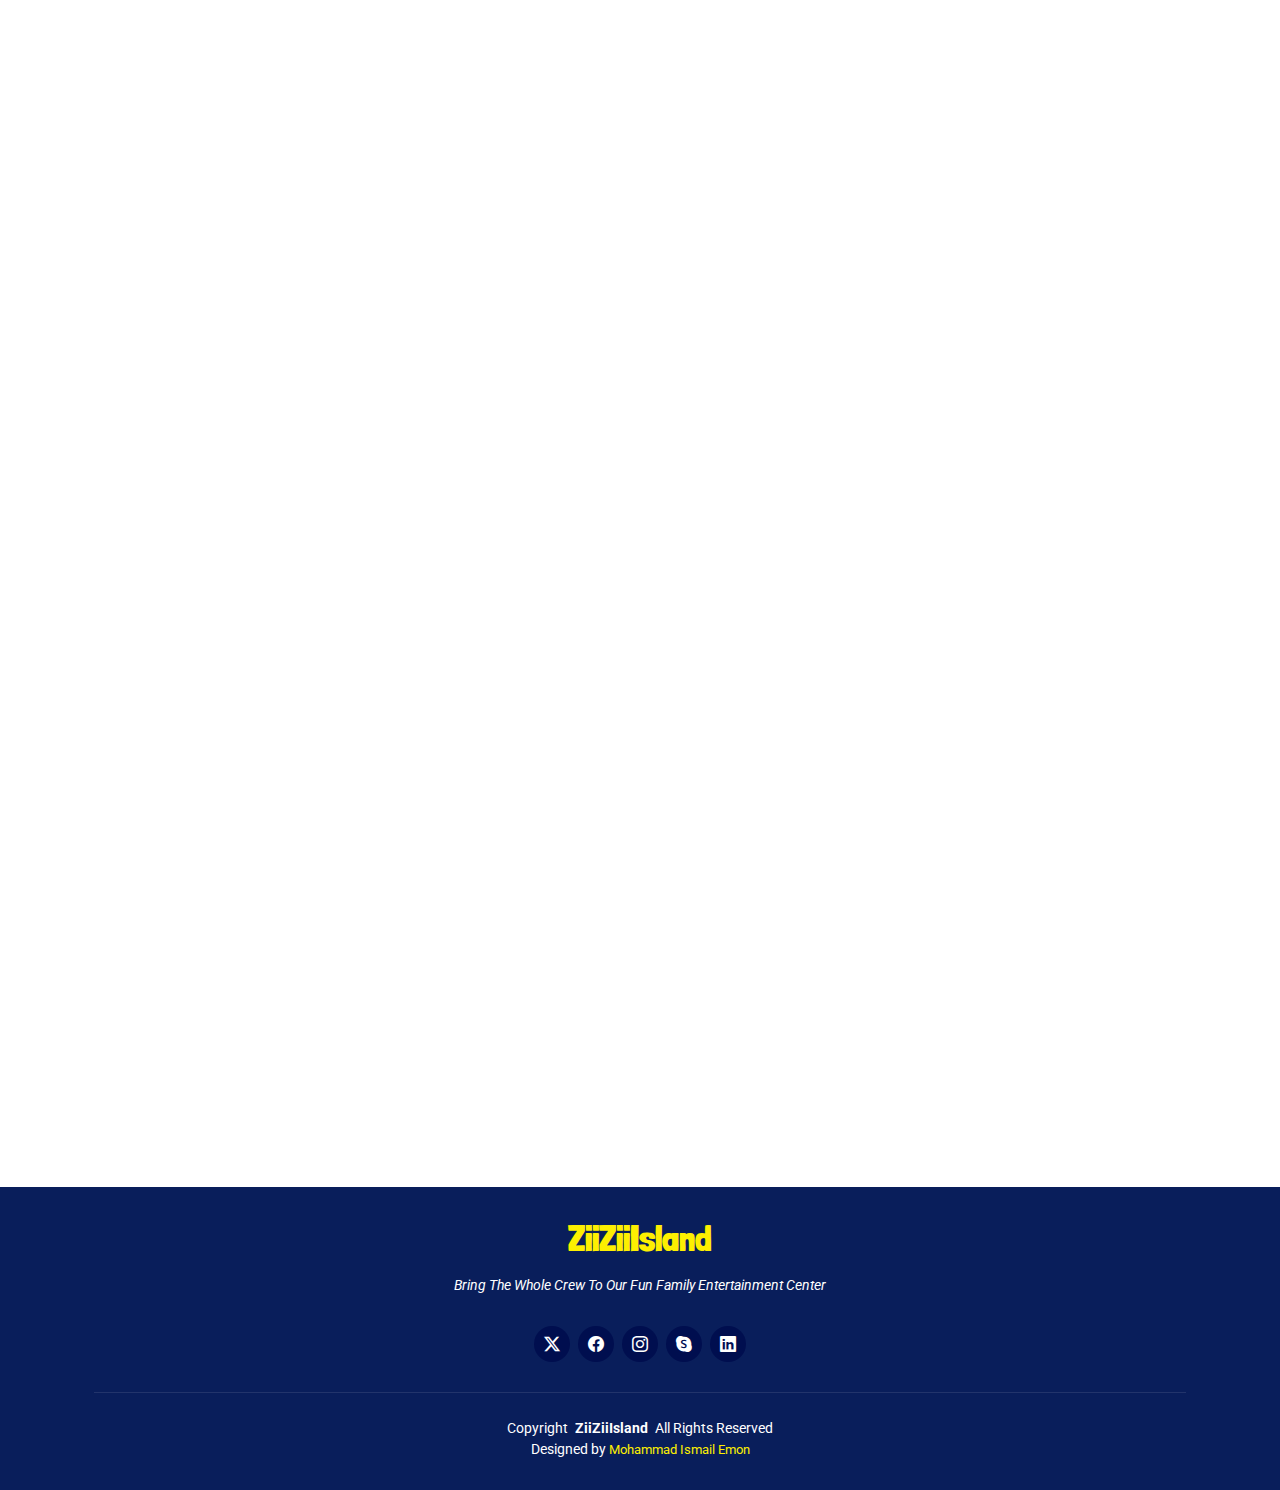
==== commit 28799eb4: "some update added" ====
--- a/AdmissionandHours.html
+++ b/AdmissionandHours.html
@@ -9,8 +9,8 @@
   <meta name="keywords" content="">
 
   <!-- Favicons -->
-  <link href="/assets/img/kids-logo/logo2.png" rel="icon">
-     <link href="/assets/img/kids-logo/logo2.png" rel="apple-touch-icon">
+  <link href="/assets/img/kids-logo/logo1.png" rel="icon">
+     <link href="/assets/img/kids-logo/logo1.png" rel="apple-touch-icon">
 
   <!-- Fonts -->
   <link href="https://fonts.googleapis.com" rel="preconnect">
@@ -41,7 +41,7 @@
         <div class="contact-info d-flex align-items-center text-white">
           <i class="bi bi-envelope d-flex align-items-center text-white "><a 
             class="text-white" href="mailto:contact@example.com">contact@example.com</a></i>
-          <i class="bi bi-phone d-flex align-items-center ms-4 text-white"><span class="text-white">+1 5589 55488 55</span></i>
+          <i class="bi bi-phone d-flex align-items-center ms-4 text-white"><span class="text-white">01404000966</span></i>
         </div>
         <div class="social-links  d-none d-md-flex align-items-center">
           <a href="#" class="twitter"><i class="bi bi-twitter-x"></i></a>
@@ -56,7 +56,7 @@
 
       <div class="container position-relative d-flex d-md-block align-items-center justify-content-between">
         <a href="index.html" class=" ">
-           <img src="/assets/img/kids-logo/logo2.png" alt="" class="rounded-5 mx-auto d-block logo-kids">
+           <img src="/assets/img/kids-logo/logo1.png" alt="" class="rounded-5 mx-auto d-block logo-kids">
 
         </a>
 
@@ -309,11 +309,7 @@
       <div class="container" data-aos="fade-up" data-aos-delay="100">
 
         <div class="mb-4" data-aos="fade-up" data-aos-delay="200">
-          <iframe style="border:0; width: 100%; height: 270px;"
-           src="https://www.google.com/maps/embed?pb=!1m23!1m12!1m3!1d230.61204253196044!
-           2d91.81237014799079!3d22.361455688079545!2m3!1f0!2f0!3f0!3m2!1i1024!2i768!4f13.
-           1!4m8!3e2!4m0!4m5!1s0x30acd9a12c6a2ed9%3A0xf46a3e39d2fc9fb6!2s9R66%2B7MF%20Khulshi%20Mart%2C%204%20Zakir%20Hossain%20Rd%2C%20Chattogram%204000!
-           3m2!1d22.3615538!2d91.8123834!5e0!3m2!1sen!2sbd!4v1734172953094!5m2!1sen!2sbd" frameborder="0" allowfullscreen="" loading="lazy" referrerpolicy="no-referrer-when-downgrade"></iframe>
+          <iframe style="border:0; width: 100%; height: 270px;" src="https://www.google.com/maps/embed?pb=!1m14!1m8!1m3!1d48389.78314118045!2d-74.006138!3d40.710059!3m2!1i1024!2i768!4f13.1!3m3!1m2!1s0x89c25a22a3bda30d%3A0xb89d1fe6bc499443!2sDowntown%20Conference%20Center!5e0!3m2!1sen!2sus!4v1676961268712!5m2!1sen!2sus" frameborder="0" allowfullscreen="" loading="lazy" referrerpolicy="no-referrer-when-downgrade"></iframe>
         </div><!-- End Google Maps -->
 
         <div class="row gy-4">
@@ -323,7 +319,9 @@
               <i class="bi bi-geo-alt flex-shrink-0"></i>
               <div>
                 <h3>Address</h3>
-                <p>A108 Adam Street, New York, NY 535022</p>
+                <p>South Khulshi, Road No #2,
+Khulshi Mart Building, 4th Floor,
+Khulshi, Chattogram.</p>
               </div>
             </div><!-- End Info Item -->
 
@@ -331,7 +329,7 @@
               <i class="bi bi-telephone flex-shrink-0"></i>
               <div>
                 <h3>Call Us</h3>
-                <p>+1 5589 55488 55</p>
+                <p>01404000966</p>
               </div>
             </div><!-- End Info Item -->
 
@@ -339,7 +337,7 @@
               <i class="bi bi-envelope flex-shrink-0"></i>
               <div>
                 <h3>Email Us</h3>
-                <p>info@example.com</p>
+                <p>info@ziiziiisland.com</p>
               </div>
             </div><!-- End Info Item -->
 
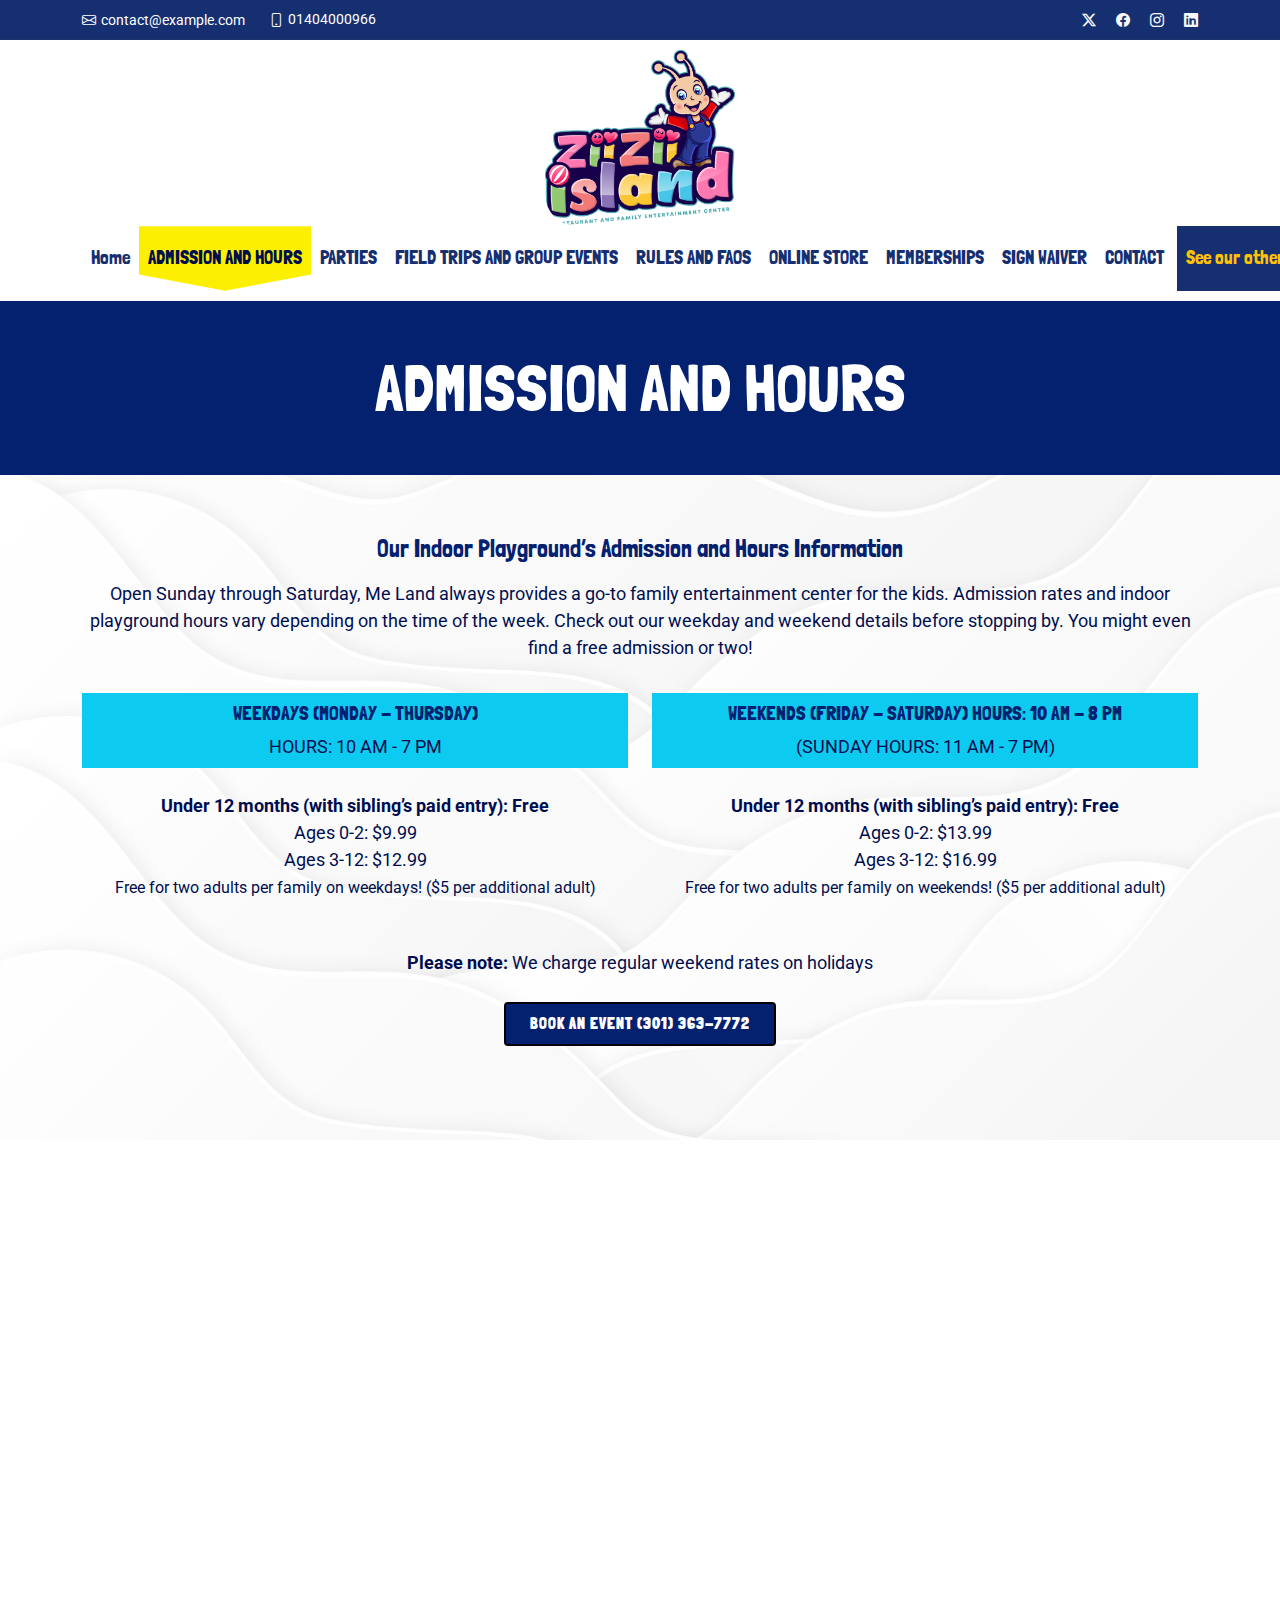
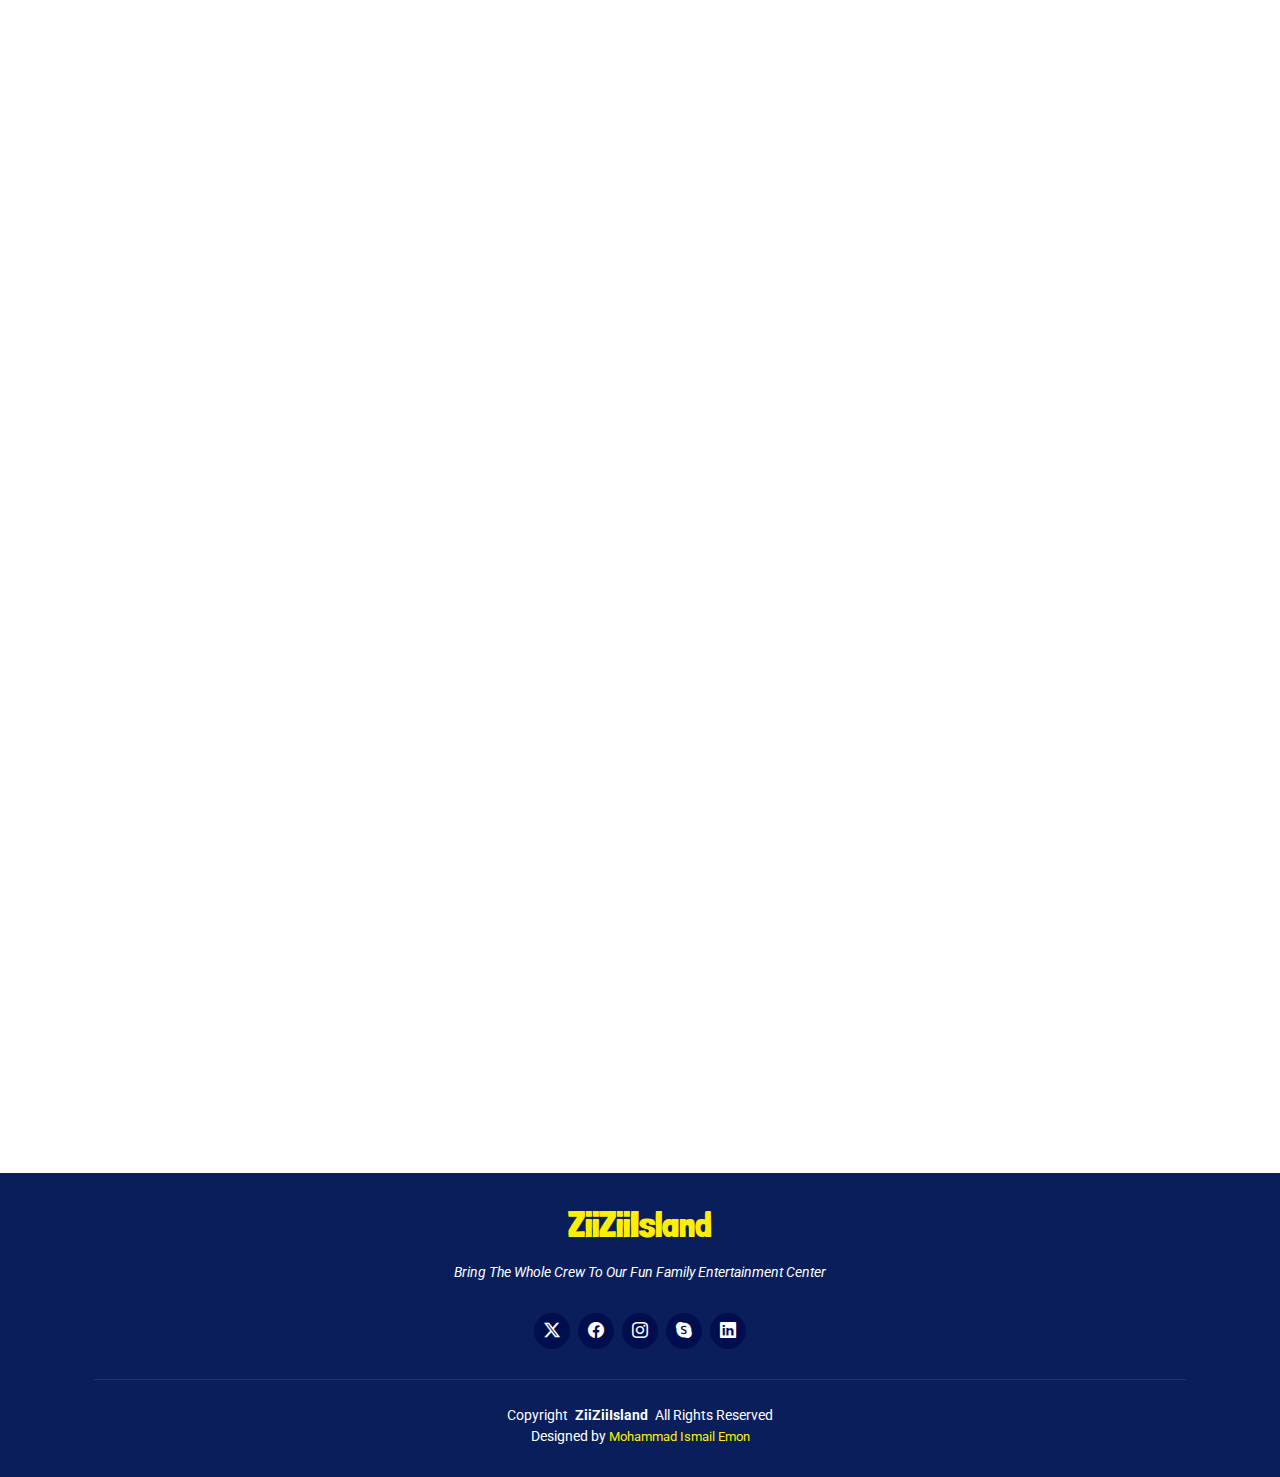
==== commit ba698cba: "Merge branch 'main' of https://github.com/emon-ismail/kids-party" ====
--- a/AdmissionandHours.html
+++ b/AdmissionandHours.html
@@ -9,8 +9,8 @@
   <meta name="keywords" content="">
 
   <!-- Favicons -->
-  <link href="/assets/img/kids-logo/logo1.png" rel="icon">
-     <link href="/assets/img/kids-logo/logo1.png" rel="apple-touch-icon">
+  <link href="/assets/img/kids-logo/logo2.png" rel="icon">
+     <link href="/assets/img/kids-logo/logo2.png" rel="apple-touch-icon">
 
   <!-- Fonts -->
   <link href="https://fonts.googleapis.com" rel="preconnect">
@@ -56,7 +56,7 @@
 
       <div class="container position-relative d-flex d-md-block align-items-center justify-content-between">
         <a href="index.html" class=" ">
-           <img src="/assets/img/kids-logo/logo1.png" alt="" class="rounded-5 mx-auto d-block logo-kids">
+           <img src="/assets/img/kids-logo/logo2.png" alt="" class="rounded-5 mx-auto d-block logo-kids">
 
         </a>
 
@@ -309,7 +309,11 @@
       <div class="container" data-aos="fade-up" data-aos-delay="100">
 
         <div class="mb-4" data-aos="fade-up" data-aos-delay="200">
-          <iframe style="border:0; width: 100%; height: 270px;" src="https://www.google.com/maps/embed?pb=!1m14!1m8!1m3!1d48389.78314118045!2d-74.006138!3d40.710059!3m2!1i1024!2i768!4f13.1!3m3!1m2!1s0x89c25a22a3bda30d%3A0xb89d1fe6bc499443!2sDowntown%20Conference%20Center!5e0!3m2!1sen!2sus!4v1676961268712!5m2!1sen!2sus" frameborder="0" allowfullscreen="" loading="lazy" referrerpolicy="no-referrer-when-downgrade"></iframe>
+          <iframe style="border:0; width: 100%; height: 270px;"
+           src="https://www.google.com/maps/embed?pb=!1m23!1m12!1m3!1d230.61204253196044!
+           2d91.81237014799079!3d22.361455688079545!2m3!1f0!2f0!3f0!3m2!1i1024!2i768!4f13.
+           1!4m8!3e2!4m0!4m5!1s0x30acd9a12c6a2ed9%3A0xf46a3e39d2fc9fb6!2s9R66%2B7MF%20Khulshi%20Mart%2C%204%20Zakir%20Hossain%20Rd%2C%20Chattogram%204000!
+           3m2!1d22.3615538!2d91.8123834!5e0!3m2!1sen!2sbd!4v1734172953094!5m2!1sen!2sbd" frameborder="0" allowfullscreen="" loading="lazy" referrerpolicy="no-referrer-when-downgrade"></iframe>
         </div><!-- End Google Maps -->
 
         <div class="row gy-4">
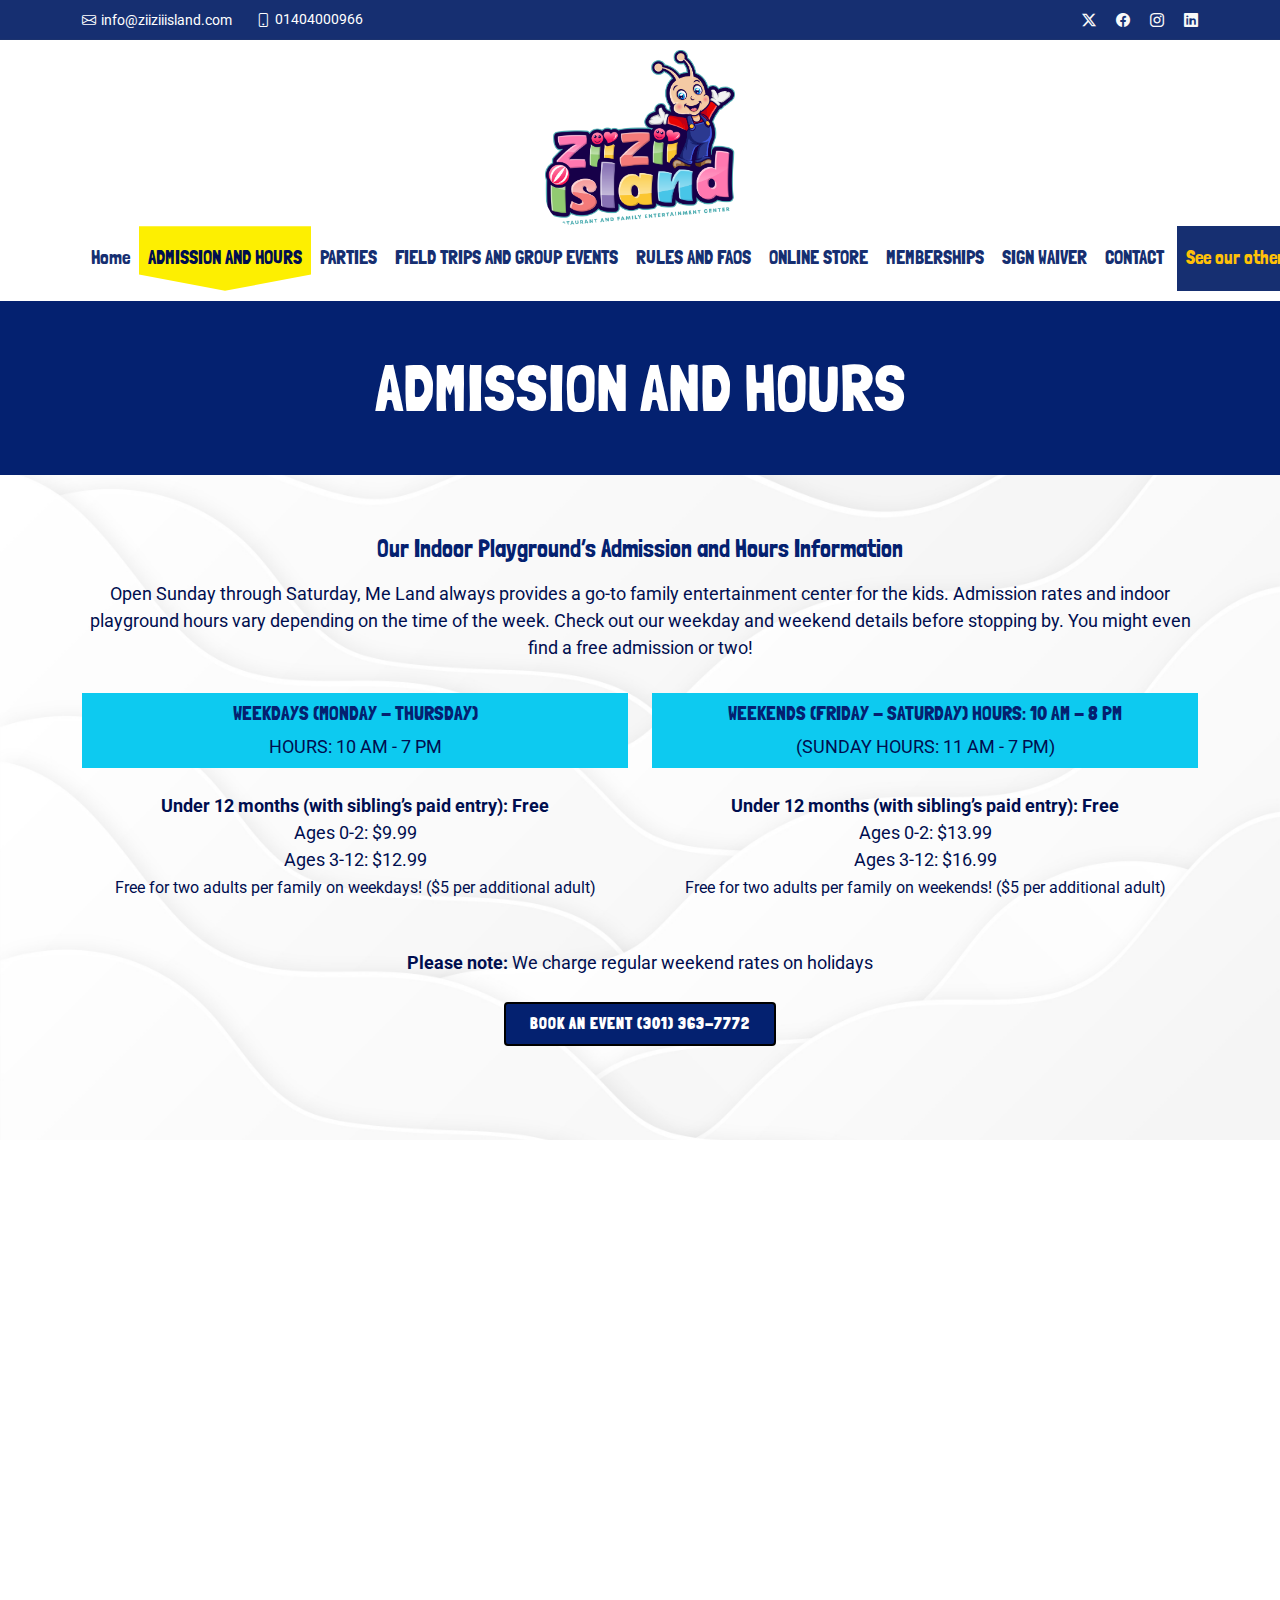
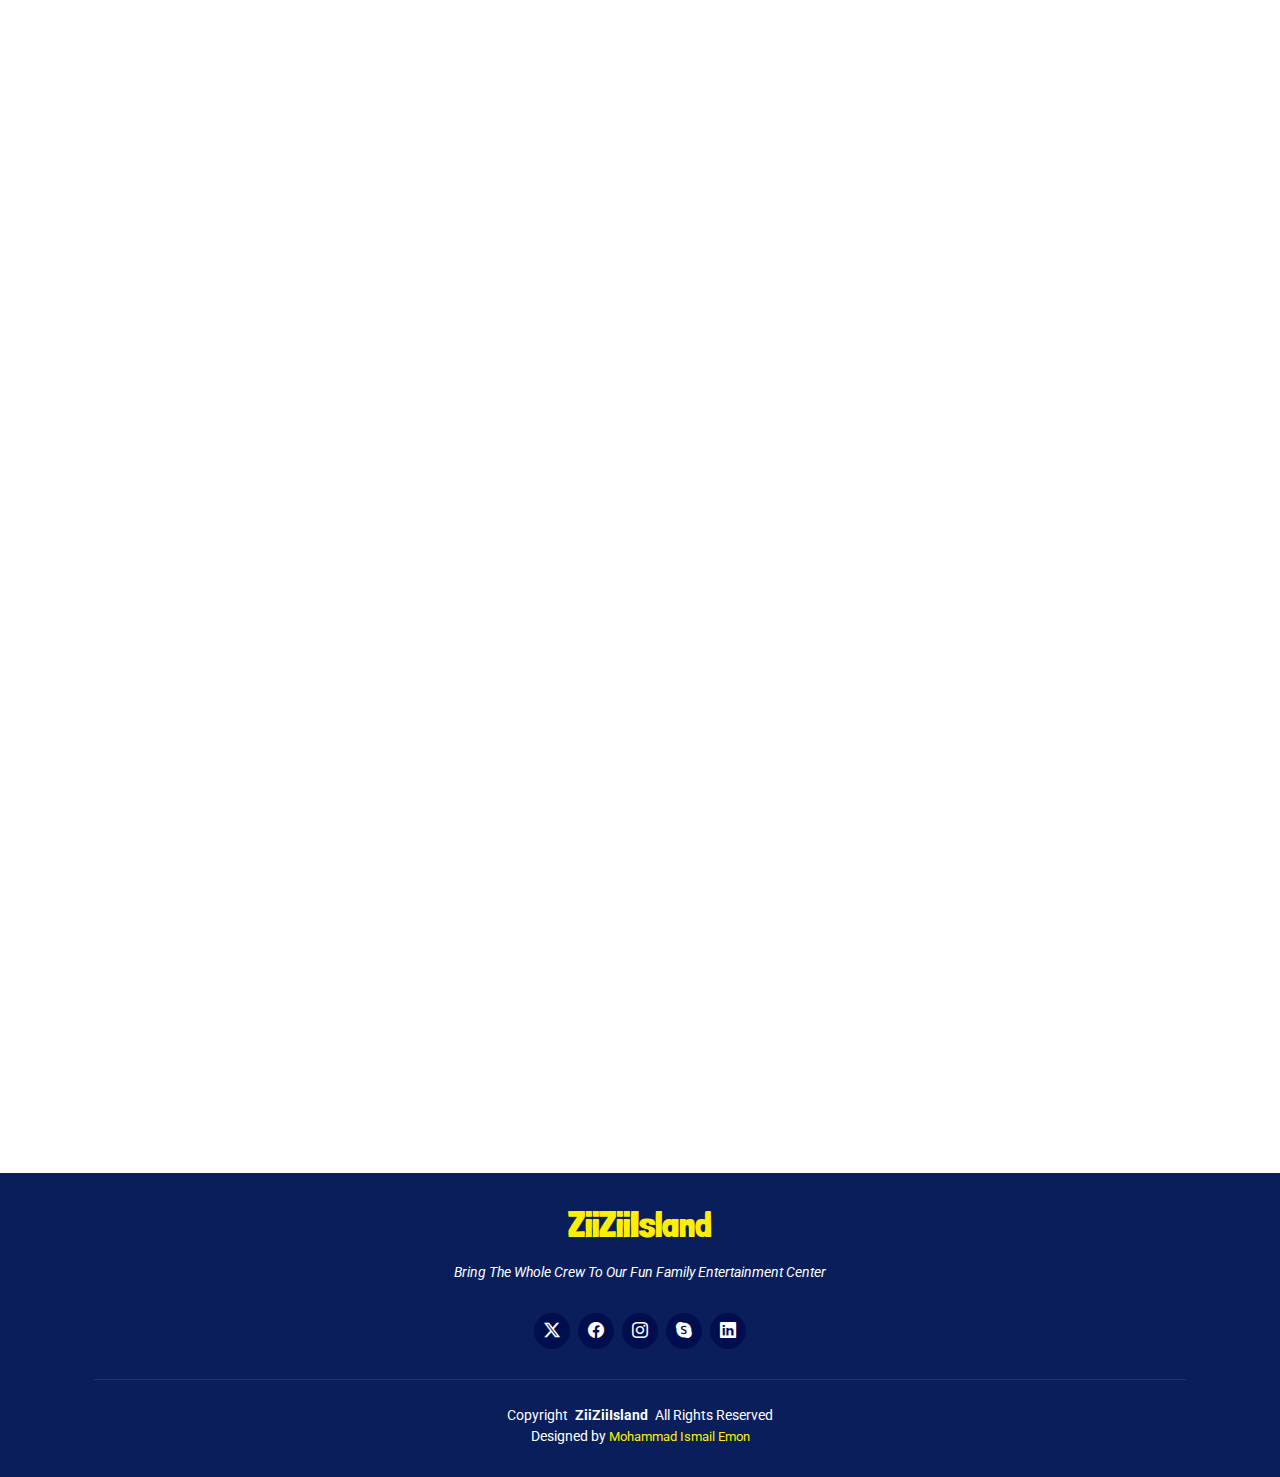
==== commit 4862c13c: "menu added" ====
--- a/AdmissionandHours.html
+++ b/AdmissionandHours.html
@@ -40,7 +40,7 @@
       <div class="  container d-flex justify-content-center justify-content-md-between">
         <div class="contact-info d-flex align-items-center text-white">
           <i class="bi bi-envelope d-flex align-items-center text-white "><a 
-            class="text-white" href="mailto:contact@example.com">contact@example.com</a></i>
+            class="text-white" href="mailto:info@ziiziiisland.com">info@ziiziiisland.com</a></i>
           <i class="bi bi-phone d-flex align-items-center ms-4 text-white"><span class="text-white">01404000966</span></i>
         </div>
         <div class="social-links  d-none d-md-flex align-items-center">
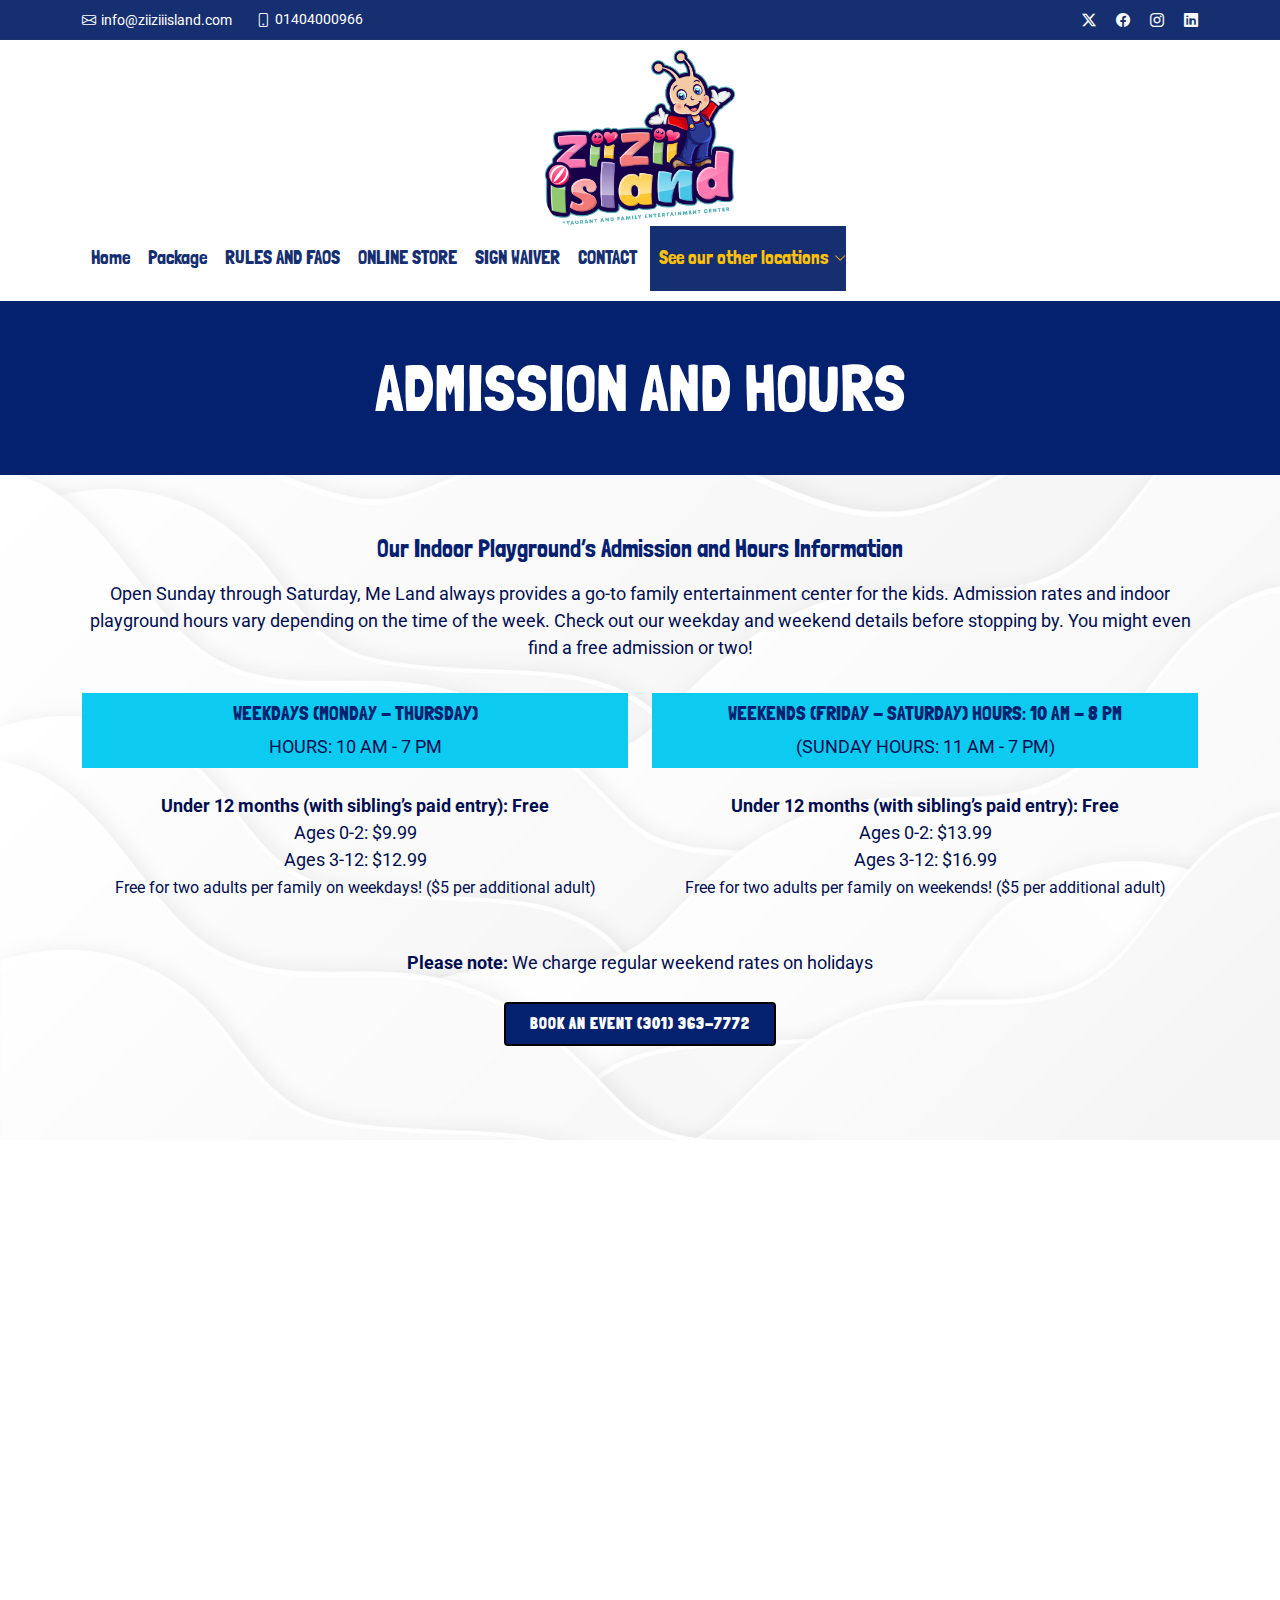
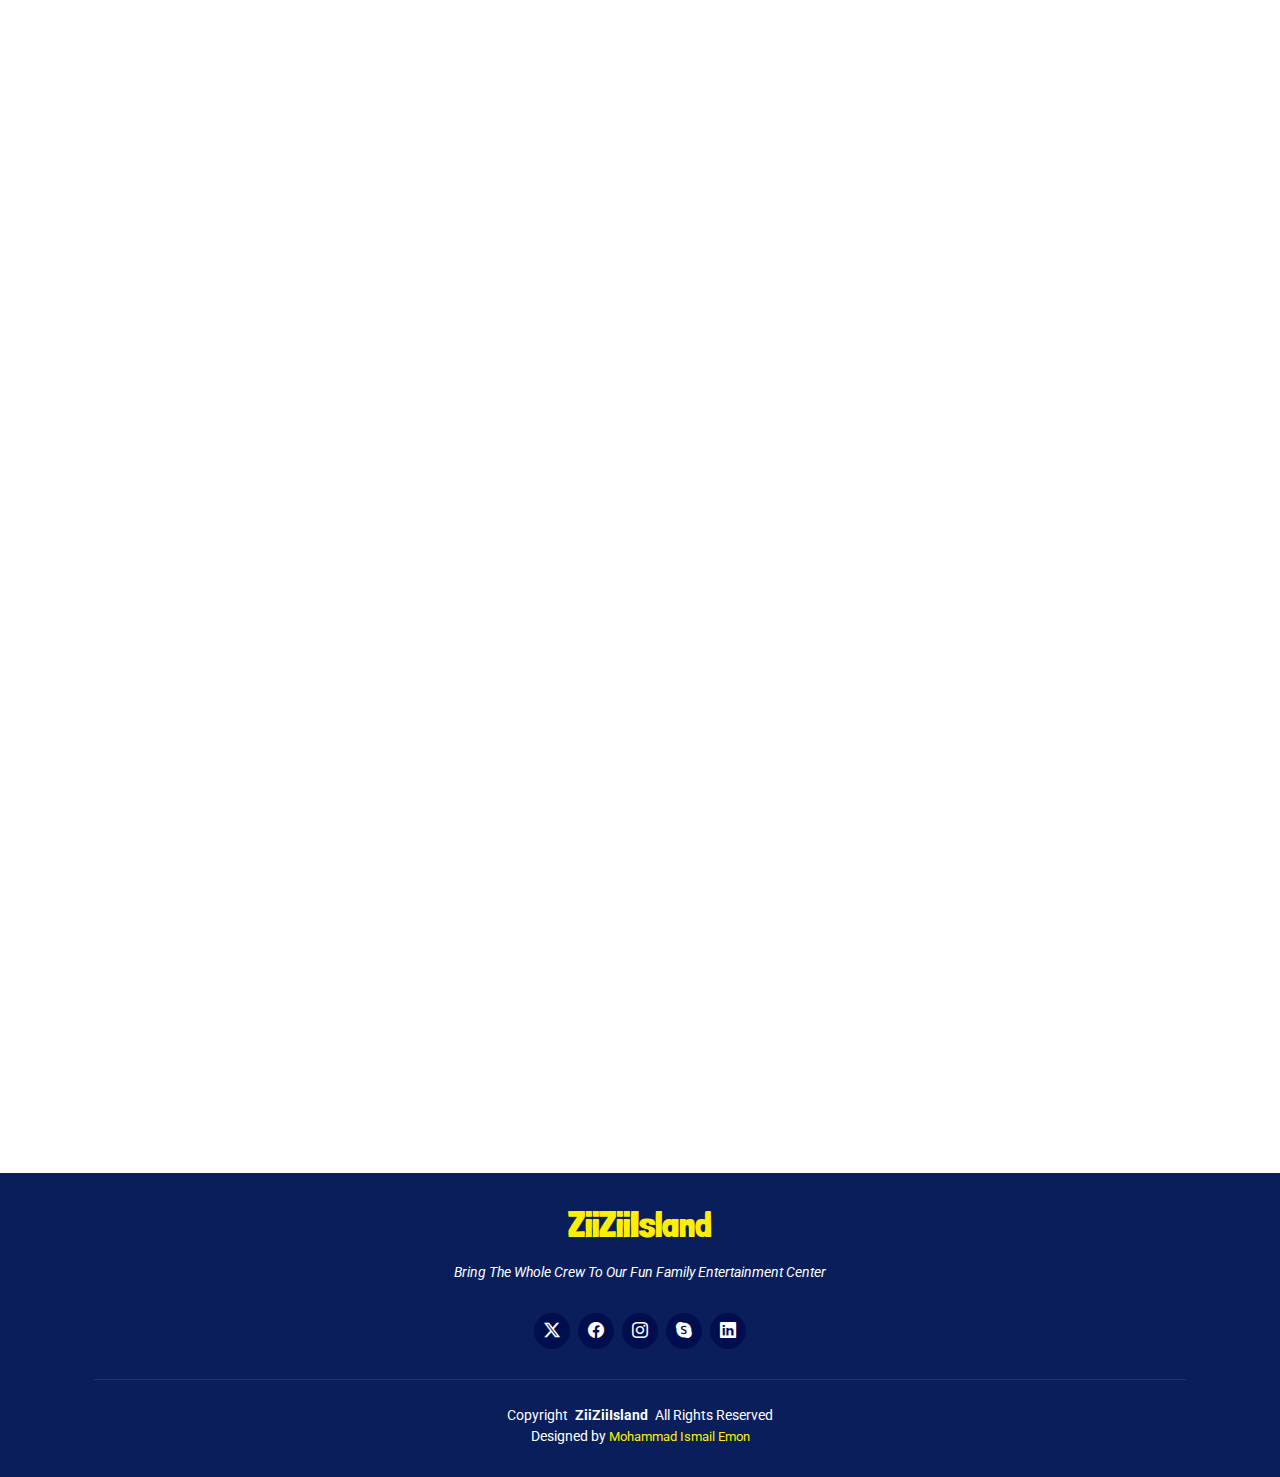
==== commit d19d19f2: "menu added" ====
--- a/AdmissionandHours.html
+++ b/AdmissionandHours.html
@@ -63,12 +63,12 @@
         <nav id="navmenu" class="navmenu">
           <ul>
             <li><a href="/index.html" class="active">Home</a></li>
-            <li><a href="/AdmissionandHours.html">ADMISSION AND HOURS</a></li>
-            <li><a href="/Parties.html">PARTIES</a></li>
-            <li><a href="/Field-Trips-and-Group-Events.html">FIELD TRIPS AND GROUP EVENTS</a></li>
+               <!-- <li><a href="/AdmissionandHours.html">ADMISSION AND HOURS</a></li> -->
+              <!-- <li><a href="/Parties.html">PARTIES</a></li> -->
+                  <li><a href="/Field-Trips-and-Group-Events.html">Package</a></li>
             <li><a href="/Rules-and-FAQs.html">RULES AND FAOS</a></li>
             <li><a href="#team">ONLINE STORE</a></li>
-            <li><a href="/Memberships.html">MEMBERSHIPS</a></li>
+          <!-- <li><a href="/Memberships.html">MEMBERSHIPS</a></li> -->
             <li><a href="#team">SIGN WAIVER</a></li>
             <li><a href="/Contact-Us.html">CONTACT</a></li>
             <li class="dropdown  mx-1 " style="background-color: #162F71 ; "><a href="#"><span class="text-warning">See our other locations</span> <i class="bi bi-chevron-down toggle-dropdown text-warning"></i></a>
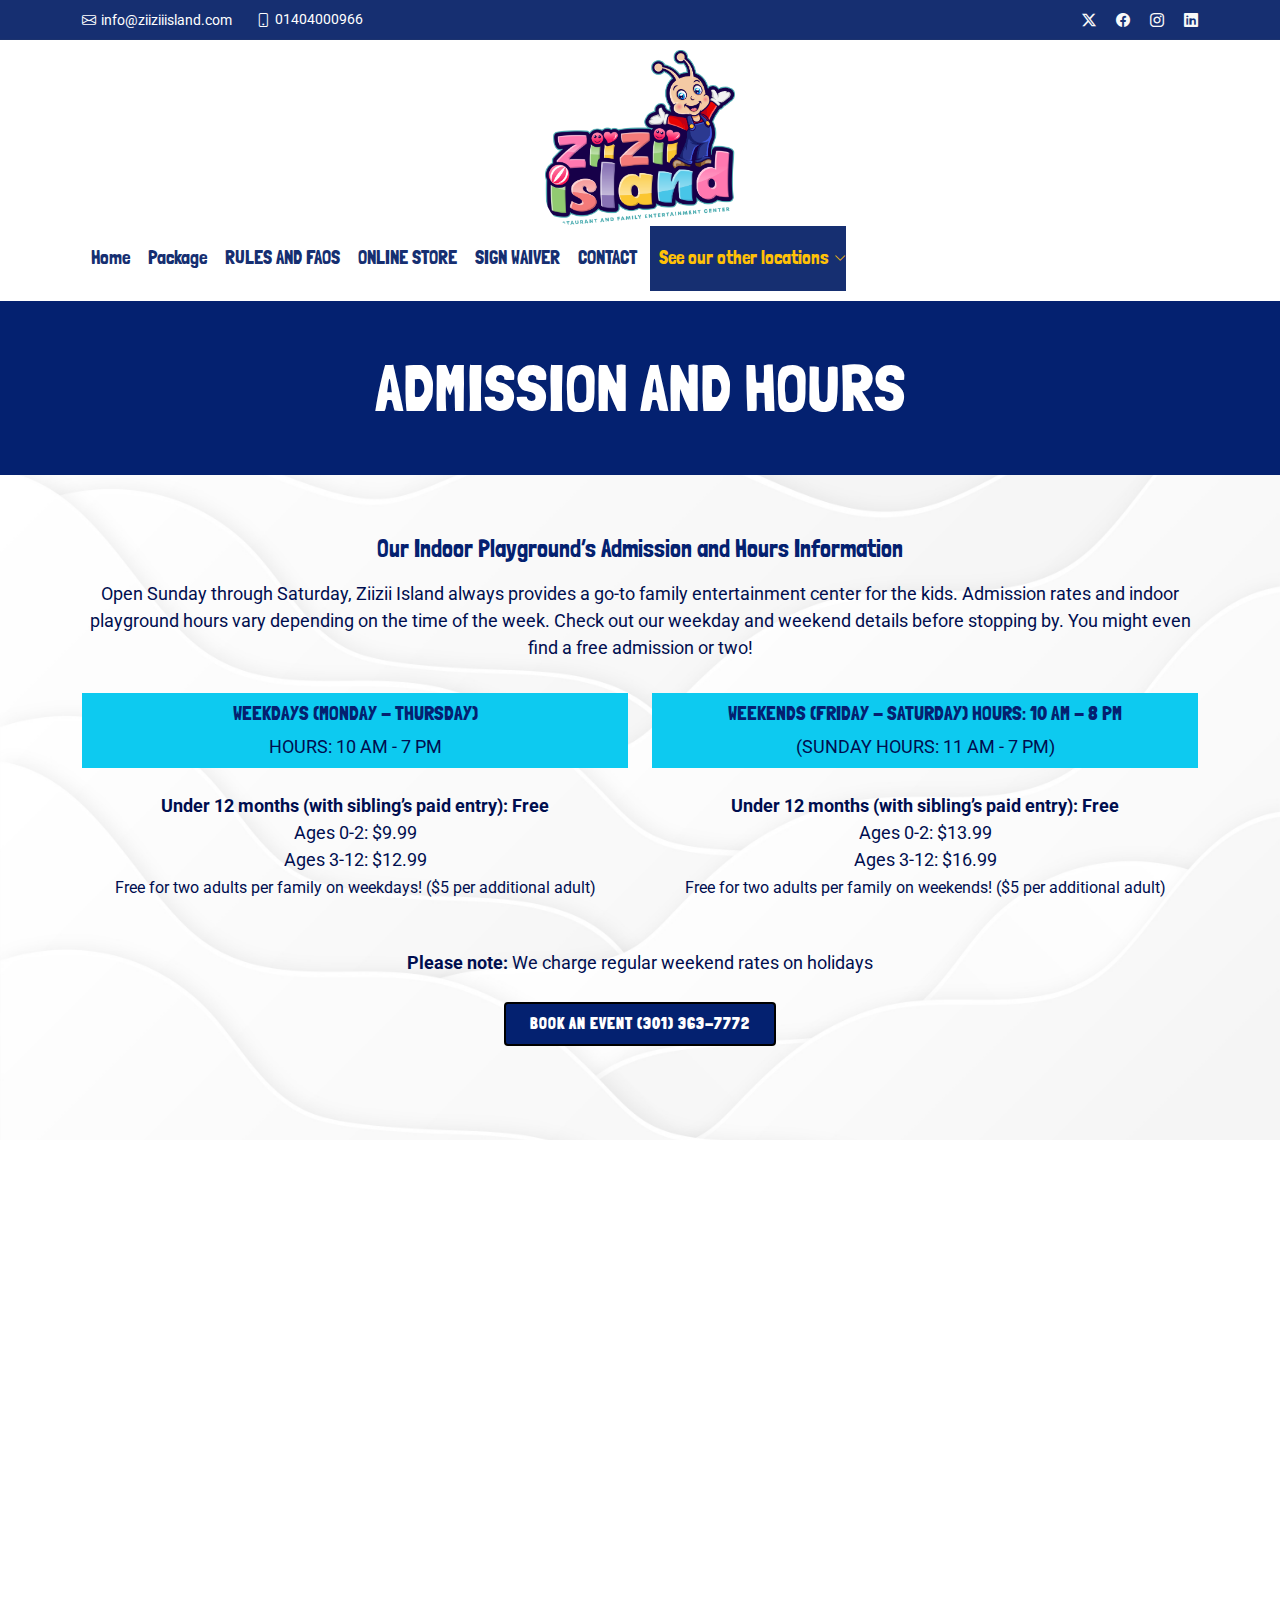
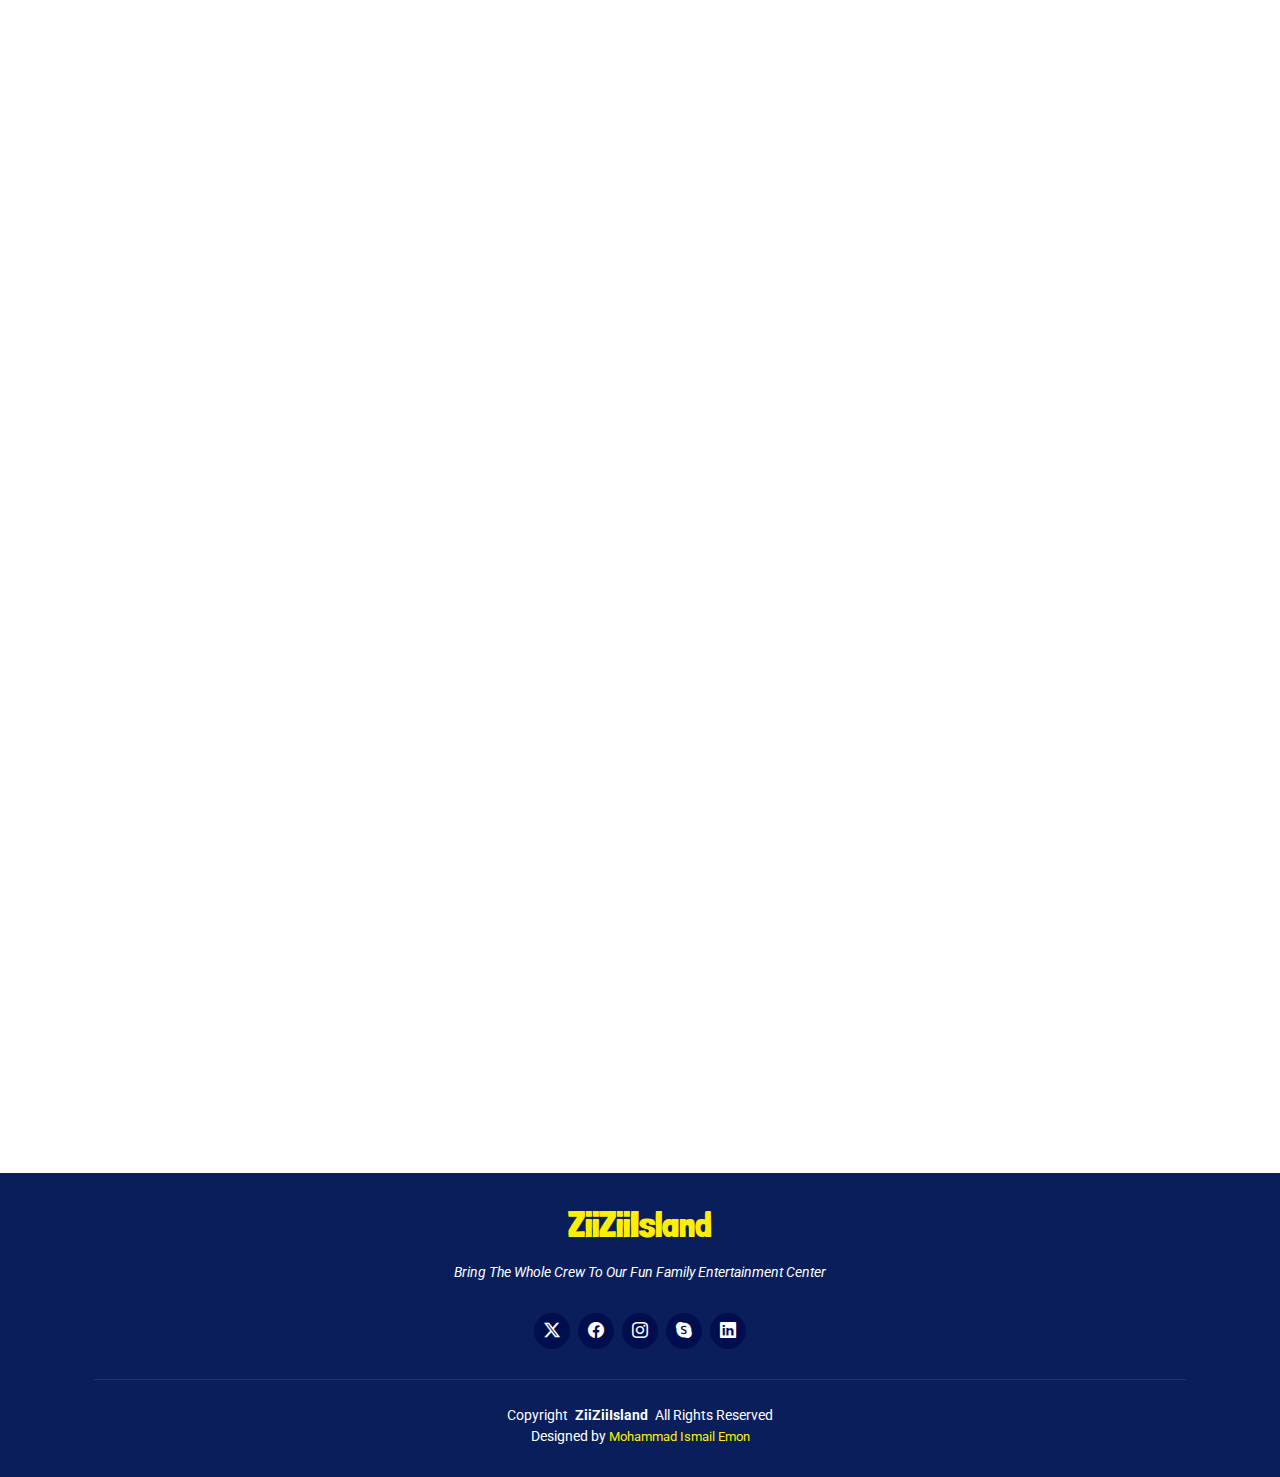
==== commit 2d7537aa: "menu added" ====
--- a/AdmissionandHours.html
+++ b/AdmissionandHours.html
@@ -104,7 +104,7 @@
 <section id="admission" id="headline-bg"  class="headline-bg">
 <div class="container">
   <h4 class="text-center">Our Indoor Playground’s Admission and Hours Information</h4>
-<p class="text-center py-2 text-wrap " >Open Sunday through Saturday, Me Land always provides a go-to family entertainment center for the kids. Admission rates and indoor playground hours vary depending on the time of the week. Check out our weekday and weekend details before stopping by. You might even find a free admission or two!</p>
+<p class="text-center py-2 text-wrap " >Open Sunday through Saturday, Ziizii Island always provides a go-to family entertainment center for the kids. Admission rates and indoor playground hours vary depending on the time of the week. Check out our weekday and weekend details before stopping by. You might even find a free admission or two!</p>
 </div>
 
 
